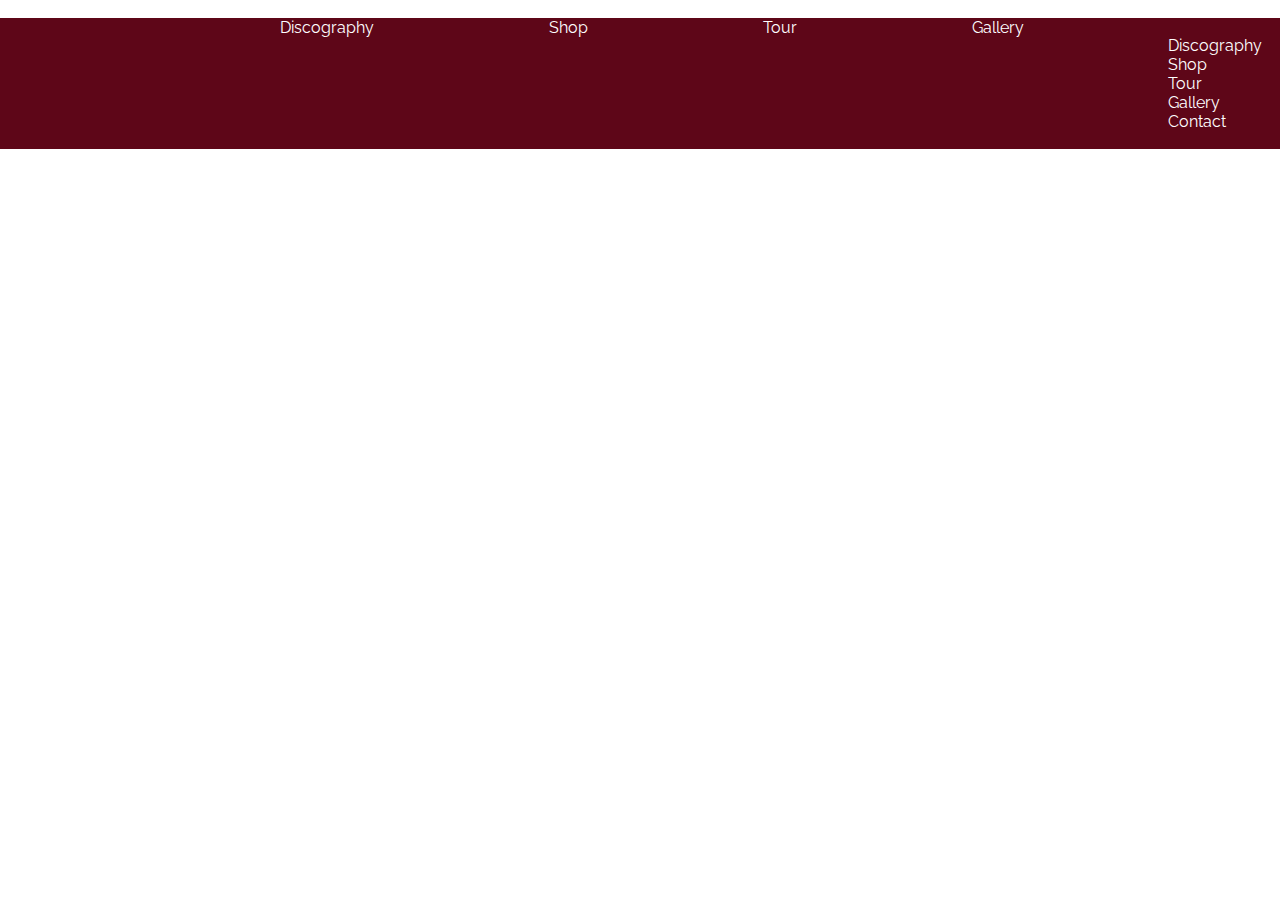
==== index.html @ 3ab18b6a "bannière + footer OK!" ====
<!DOCTYPE html>
<html lang="en">

<head>
    <meta charset="UTF-8">
    <meta http-equiv="X-UA-Compatible" content="IE=edge">
    <meta name="viewport" content="width=device-width, initial-scale=1.0">
    <link rel="stylesheet" href="fansite.css">
    <title>Fansite</title>
</head>

<body>
    <!-- Bannière photo + menu -->
    <header>
        <div class="header">
            <img src="/sofiane-pamart-header-concert-olympia-paris.webp" alt="">
            <div class="menu">
                <a href="index.html"><img class="logo" src="/Logo-Negatif.png" alt=""></a>
                <p>Discography</p>
                <p>Shop</p>
                <p>Tour</p>
                <p>Gallery</p>
                <div class="rsheader">
                    <img class="logo-rs" src="/logo-insta.png" alt="">
                    <img class="logo-rs" src="/logo-tweeter.png" alt="">
                    <img class="logo-rs" src="/logo-spotify.png" alt="">
                    <img class="logo-rs" src="/logo-YT.png" alt="">
                </div>

            </div>
        </div>
    </header>
    <nav></nav>
    <footer>

        <div class="footer">
            <div class="rs">
                <img class="logo-rs" src="/logo-insta.png" alt="">
                <img class="logo-rs" src="/logo-tweeter.png" alt="">
                <img class="logo-rs" src="/logo-spotify.png" alt="">
                <img class="logo-rs" src="/logo-YT.png" alt="">
            </div>
            <a href=""><img class="logofooter" src="/Logo-Negatif.png" alt=""></a>
            <div class="infosfooter">
                <p>Discography</p>
                <p>Shop</p>
                <p>Tour</p>
                <p>Gallery</p>
                <p>Contact</p>
            </div>
        </div>
    </footer>
</body>

</html>
---- fansite.css ----
@import url('https://fonts.googleapis.com/css2?family=Raleway:wght@300&display=swap');
:root{
    --raleway:"Raleway";
}

*,::before,::after{
    box-sizing: border-box;
    margin: 0;
    padding: 0;


/* header */

}
.header>img{
    width: 100%;
}
.header{
    position: relative;

}
.menu{
    margin: 2vh;
    display: flex;
    justify-content: space-around;
    position: absolute;
    top: 0px;
    color:white;
    width: 100vw;
    font-family: var(--raleway);
}
.logo{
    width: 100px;
}

/* Footer */
.footer{
    display: flex;
    padding: 2vh;
    justify-content: space-between;
    background-color: #5e0618;
    color: white;
    font-family: var(--raleway);
    
}
.logo-rs{
    filter: invert(100%);
    height: 3vh;

   
}
.rs{
    display: flex;
    justify-content: space-around; 
    width: 25vw;
}
.infosfooter{
    display: flex;
    flex-direction: column;
    margin-left: 25vh;
}
.logofooter{
   height:15vh;
}
.footer>.rs{
    display: flex;
    align-items: center;
}
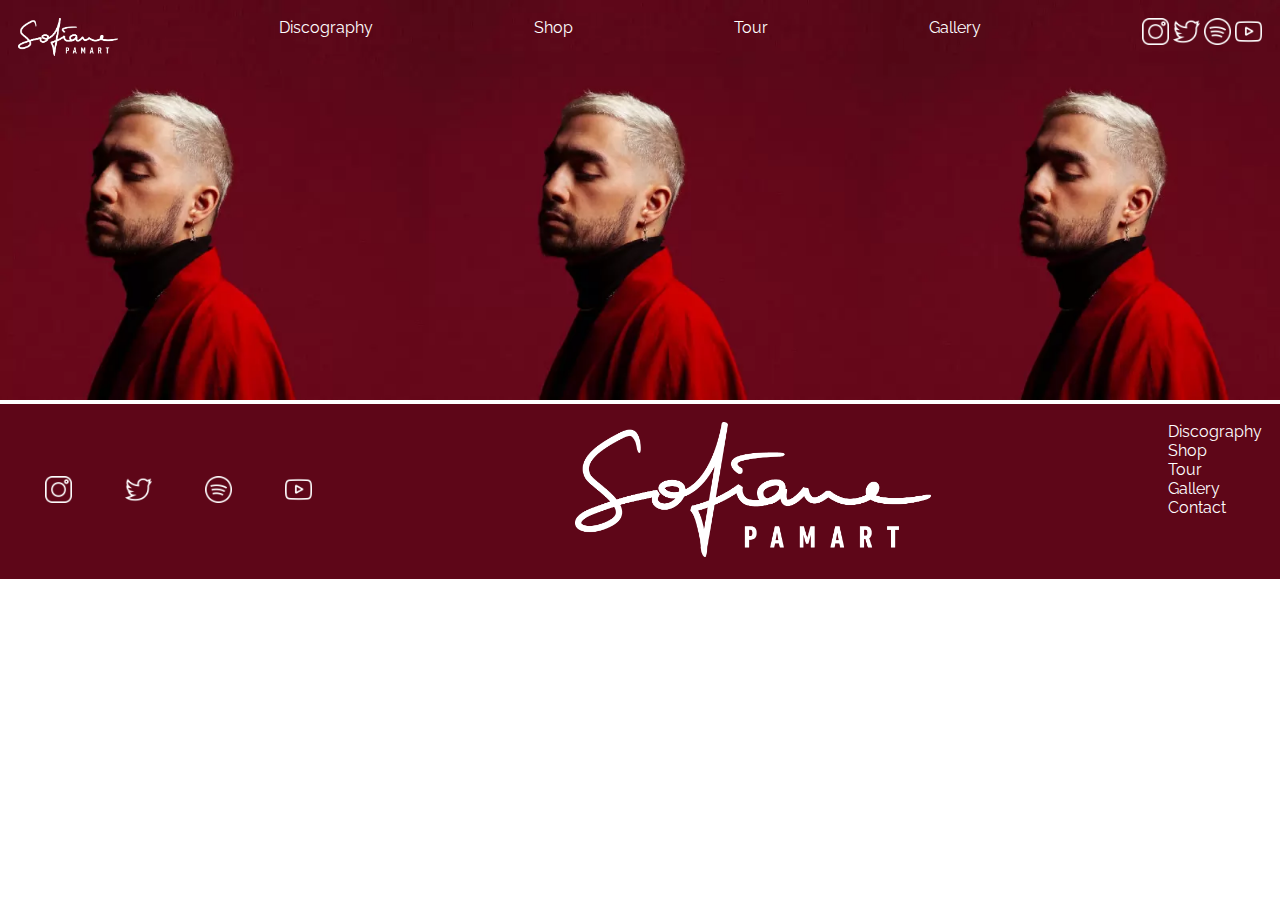
==== commit df11f6c6: "Bannière + footer MAJ avec liens actifs" ====
--- a/index.html
+++ b/index.html
@@ -16,15 +16,25 @@
             <img src="/sofiane-pamart-header-concert-olympia-paris.webp" alt="">
             <div class="menu">
                 <a href="index.html"><img class="logo" src="/Logo-Negatif.png" alt=""></a>
-                <p>Discography</p>
-                <p>Shop</p>
-                <p>Tour</p>
-                <p>Gallery</p>
+                <a href="discography.html">
+                    <p>Discography</p>
+                </a>
+                <a href="shop.html">
+                    <p>Shop</p>
+                </a>
+                <a href="tour.html">
+                    <p>Tour</p>
+                </a>
+                <a href="gallery.html">
+                    <p>Gallery</p>
+                </a>
                 <div class="rsheader">
-                    <img class="logo-rs" src="/logo-insta.png" alt="">
-                    <img class="logo-rs" src="/logo-tweeter.png" alt="">
-                    <img class="logo-rs" src="/logo-spotify.png" alt="">
-                    <img class="logo-rs" src="/logo-YT.png" alt="">
+                    <a href="https://www.instagram.com/sofianepamart/"><img class="logo-rs" src="/logo-insta.png"
+                            alt=""></a>
+                    <a href="https://twitter.com/sofianepamart"><img class="logo-rs" src="/logo-twiter.png" alt=""></a>
+                    <a href="https://open.spotify.com/artist/4RB2EEsmLhQTOSVQQpDzNg"><img class="logo-rs"
+                            src="/logo-spotify.png" alt=""></a>
+                    <a href="https://www.youtube.com/sofianepamart"><img class="logo-rs" src="/logo-YT.png" alt=""></a>
                 </div>
 
             </div>
@@ -35,18 +45,30 @@
 
         <div class="footer">
             <div class="rs">
-                <img class="logo-rs" src="/logo-insta.png" alt="">
-                <img class="logo-rs" src="/logo-tweeter.png" alt="">
-                <img class="logo-rs" src="/logo-spotify.png" alt="">
-                <img class="logo-rs" src="/logo-YT.png" alt="">
+                <a href="https://www.instagram.com/sofianepamart/"><img class="logo-rs" src="/logo-insta.png"
+                        alt=""></a>
+                <a href="https://twitter.com/sofianepamart"><img class="logo-rs" src="/logo-twiter.png" alt=""></a>
+                <a href="https://open.spotify.com/artist/4RB2EEsmLhQTOSVQQpDzNg"><img class="logo-rs"
+                        src="/logo-spotify.png" alt=""></a>
+                <a href="https://www.youtube.com/sofianepamart"><img class="logo-rs" src="/logo-YT.png" alt=""></a>
             </div>
             <a href=""><img class="logofooter" src="/Logo-Negatif.png" alt=""></a>
             <div class="infosfooter">
-                <p>Discography</p>
-                <p>Shop</p>
-                <p>Tour</p>
-                <p>Gallery</p>
-                <p>Contact</p>
+                <a href="discography.html">
+                    <p>Discography</p>
+                </a>
+                <a href="shop.html">
+                    <p>Shop</p>
+                </a>
+                <a href="tour.html">
+                    <p>Tour</p>
+                </a>
+                <a href="gallery.html">
+                    <p>Gallery</p>
+                </a>
+                <a href="contact.html">
+                    <p>Contact</p>
+                </a>
             </div>
         </div>
     </footer>
--- a/fansite.css
+++ b/fansite.css
@@ -20,17 +20,20 @@
 
 }
 .menu{
-    margin: 2vh;
+    padding: 2vh;
     display: flex;
-    justify-content: space-around;
+    justify-content: space-between;
     position: absolute;
     top: 0px;
-    color:white;
     width: 100vw;
     font-family: var(--raleway);
 }
 .logo{
     width: 100px;
+}
+a{
+    text-decoration: none;
+    color: white;
 }
 
 /* Footer */
@@ -41,28 +44,24 @@
     background-color: #5e0618;
     color: white;
     font-family: var(--raleway);
-    
-}
-.logo-rs{
-    filter: invert(100%);
-    height: 3vh;
-
-   
 }
 .rs{
     display: flex;
     justify-content: space-around; 
     width: 25vw;
 }
-.infosfooter{
-    display: flex;
-    flex-direction: column;
-    margin-left: 25vh;
-}
-.logofooter{
-   height:15vh;
+.logo-rs{
+    filter: invert(100%);
+    height: 3vh;
 }
 .footer>.rs{
     display: flex;
     align-items: center;
+}
+.logofooter{
+    height:15vh;
+ }
+.infosfooter{
+    display: flex;
+    flex-direction: column;
 }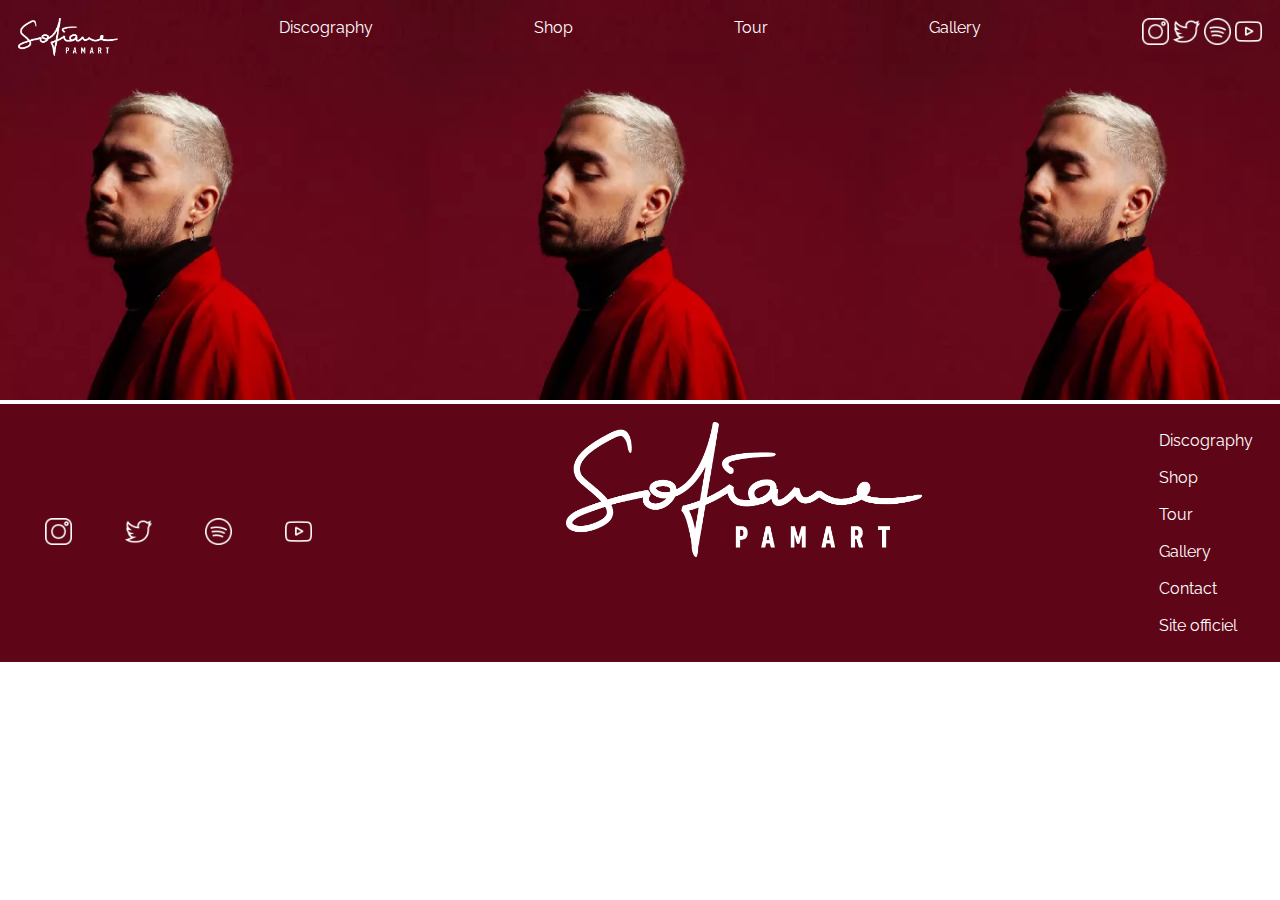
==== commit dd1e9dd2: "header + footer tout OK et sur toutes les pages" ====
--- a/index.html
+++ b/index.html
@@ -36,13 +36,11 @@
                             src="/logo-spotify.png" alt=""></a>
                     <a href="https://www.youtube.com/sofianepamart"><img class="logo-rs" src="/logo-YT.png" alt=""></a>
                 </div>
-
             </div>
         </div>
     </header>
     <nav></nav>
     <footer>
-
         <div class="footer">
             <div class="rs">
                 <a href="https://www.instagram.com/sofianepamart/"><img class="logo-rs" src="/logo-insta.png"
@@ -69,6 +67,7 @@
                 <a href="contact.html">
                     <p>Contact</p>
                 </a>
+                <a href="https://www.sofianepamart.com/">Site officiel</a>
             </div>
         </div>
     </footer>
--- a/fansite.css
+++ b/fansite.css
@@ -64,4 +64,8 @@
 .infosfooter{
     display: flex;
     flex-direction: column;
+    justify-content: center;
+}
+.infosfooter>a{
+    margin:1vh;
 }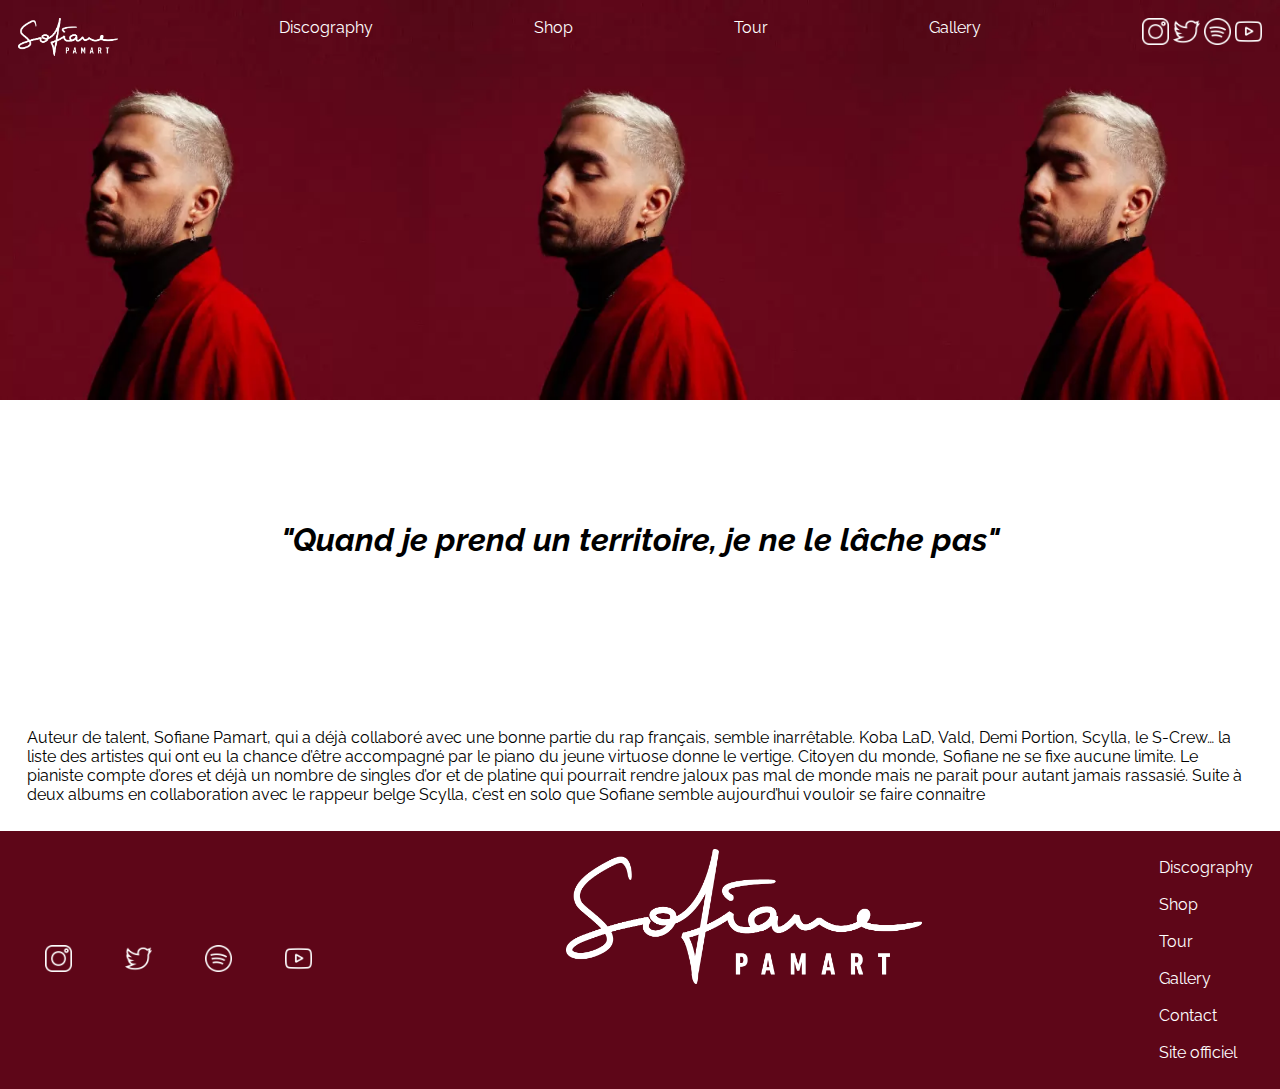
==== commit ce03b021: "tour page" ====
--- a/index.html
+++ b/index.html
@@ -14,7 +14,7 @@
     <header>
         <div class="header">
             <img src="/sofiane-pamart-header-concert-olympia-paris.webp" alt="">
-            <div class="menu">
+            <nav class="menu">
                 <a href="index.html"><img class="logo" src="/Logo-Negatif.png" alt=""></a>
                 <a href="discography.html">
                     <p>Discography</p>
@@ -36,10 +36,24 @@
                             src="/logo-spotify.png" alt=""></a>
                     <a href="https://www.youtube.com/sofianepamart"><img class="logo-rs" src="/logo-YT.png" alt=""></a>
                 </div>
-            </div>
+            </nav>
         </div>
     </header>
-    <nav></nav>
+    <main>
+        <div class="citation">
+            <h1>"Quand je prend un territoire, je ne le lâche pas"</h1>
+        </div>
+        <div class="presentation">
+            <p>Auteur de talent, Sofiane Pamart, qui a déjà collaboré avec une bonne partie du rap français, semble
+                inarrêtable. Koba LaD, Vald, Demi Portion, Scylla, le S-Crew… la liste des artistes qui ont eu la chance
+                d’être accompagné par le piano du jeune virtuose donne le vertige. Citoyen du monde, Sofiane ne se fixe
+                aucune limite. Le pianiste compte d’ores et déjà un nombre de singles d’or et de platine qui pourrait
+                rendre jaloux pas mal de monde mais ne parait pour autant jamais rassasié.
+
+                Suite à deux albums en collaboration avec le rappeur belge Scylla, c’est en solo que Sofiane semble
+                aujourd’hui vouloir se faire connaitre</p>
+        </div>
+    </main>
     <footer>
         <div class="footer">
             <div class="rs">
--- a/fansite.css
+++ b/fansite.css
@@ -3,15 +3,21 @@
     --raleway:"Raleway";
 }
 
+
+
+
+
 *,::before,::after{
     box-sizing: border-box;
     margin: 0;
-    padding: 0;
+    /* padding: 0; */
+}
+a:hover{
+    color: gray;
+}
+/* header */
 
 
-/* header */
-
-}
 .header>img{
     width: 100%;
 }
@@ -68,4 +74,64 @@
 }
 .infosfooter>a{
     margin:1vh;
+}
+
+/* Homepage */
+.citation{
+    font-family: var(--raleway);
+    font-style: italic;
+    text-align: center;
+    width: 100vw;
+    height: 20vh;
+    margin-top: 13vh;
+}
+.presentation{
+    font-family: var(--raleway);
+    margin: 3vh;
+}
+/* Tour */
+.dates{
+    display: flex;
+    justify-content: space-evenly;
+    
+}
+
+.dates > h2{
+    text-align: center;
+
+    width: 10%;    
+}
+
+.dates >  button{
+    text-align: center;
+ width: 10%;    
+ padding: 20px;
+ margin: 20px;
+}
+
+.dates > h3{
+    text-align: center;
+ width: 10%;    
+}
+.lieu{
+    display: flex;
+    flex-direction: column;
+    width: 80%;
+    text-align: center;
+}
+span{
+    display: flex;
+    flex-direction: row;
+    border: solid 1px #5e0618;
+    width: 98%;
+    justify-content: center;
+}
+#spanDiv{
+    display: flex;
+    justify-content: center;
+}
+.dates > button{
+    background-color: white;
+    color: #5e0618;
+    
 }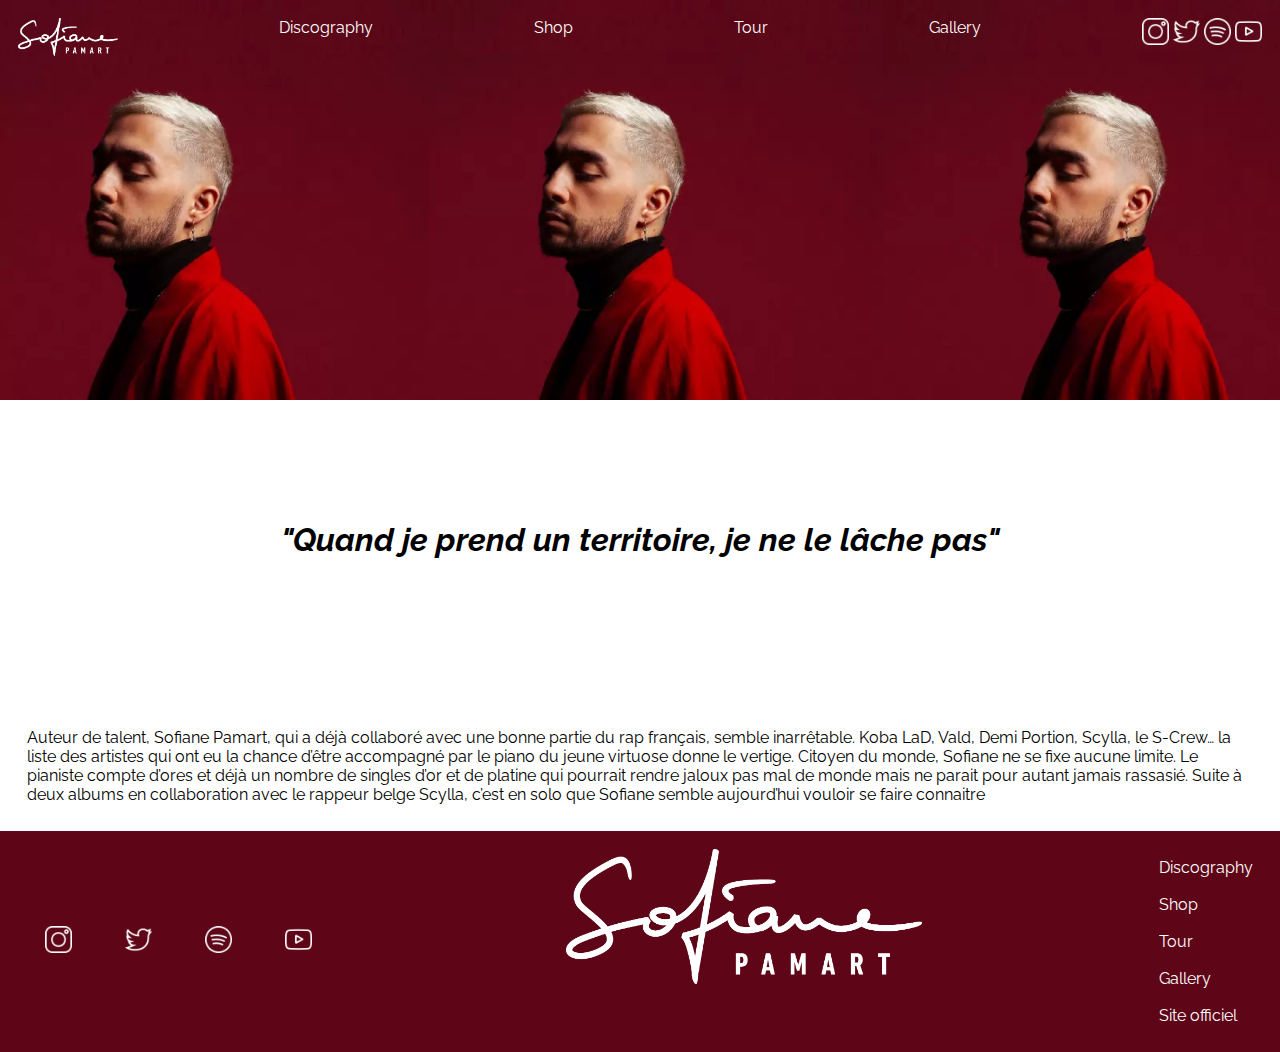
==== commit b8816500: "Suppression page contact.html" ====
--- a/index.html
+++ b/index.html
@@ -78,9 +78,7 @@
                 <a href="gallery.html">
                     <p>Gallery</p>
                 </a>
-                <a href="contact.html">
-                    <p>Contact</p>
-                </a>
+                
                 <a href="https://www.sofianepamart.com/">Site officiel</a>
             </div>
         </div>
--- a/fansite.css
+++ b/fansite.css
@@ -133,5 +133,4 @@
 .dates > button{
     background-color: white;
     color: #5e0618;
-    
 }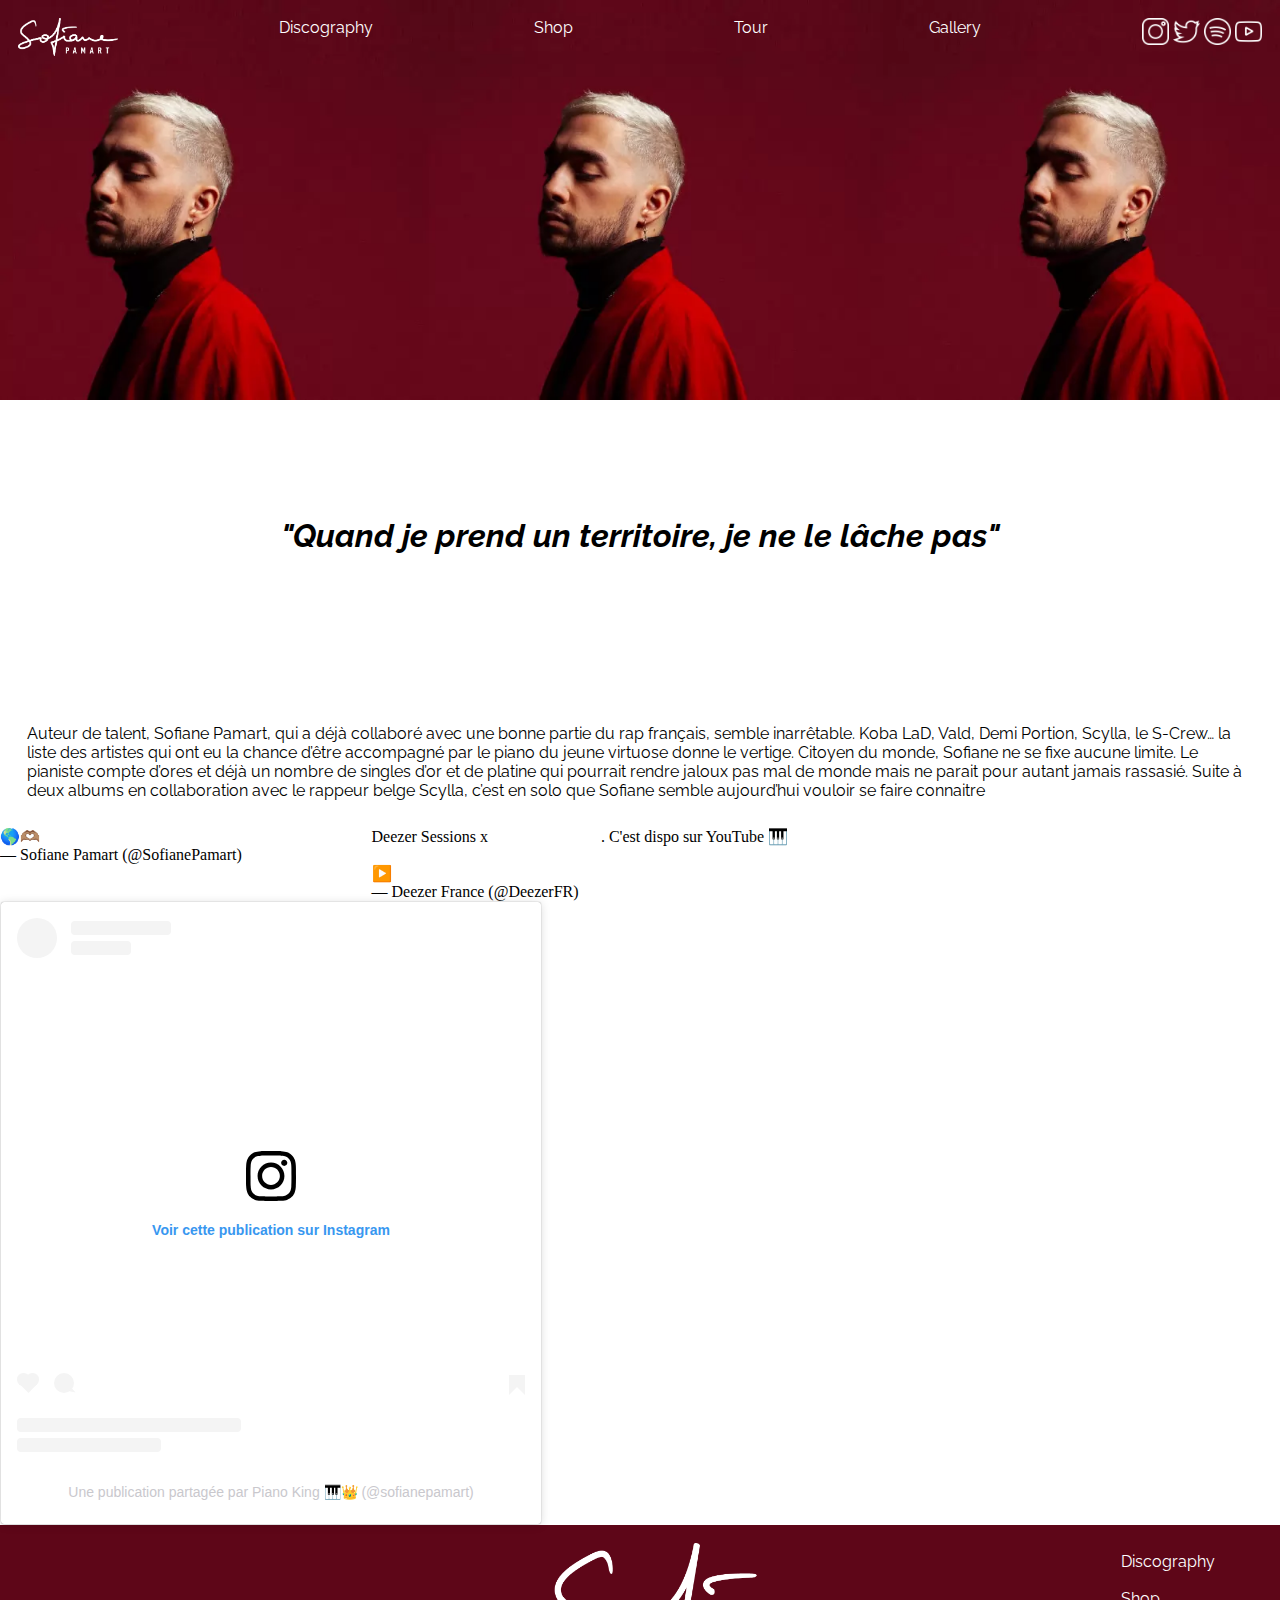
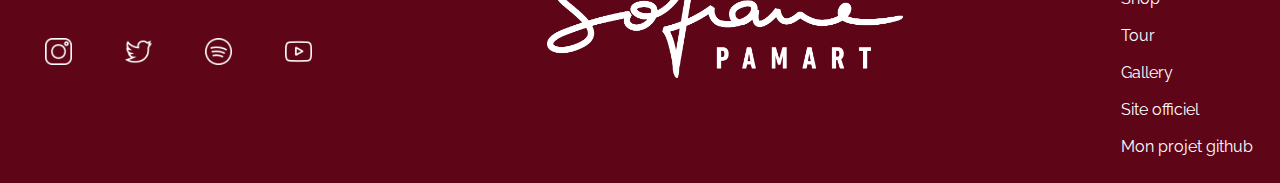
==== commit 32a07d83: "page gallery, page shop, page tour ok!" ====
--- a/index.html
+++ b/index.html
@@ -12,10 +12,10 @@
 <body>
     <!-- Bannière photo + menu -->
     <header>
-        <div class="header">
-            <img src="/sofiane-pamart-header-concert-olympia-paris.webp" alt="">
-            <nav class="menu">
-                <a href="index.html"><img class="logo" src="/Logo-Negatif.png" alt=""></a>
+        <nav class="header">
+            <img src="/sofiane-pamart-header-concert-olympia-paris.webp" alt="Sofiane bannière">
+            <div class="menu">
+                <a href="index.html"><img class="logo" src="/Logo-Negatif.png" alt="logo"></a>
                 <a href="discography.html">
                     <p>Discography</p>
                 </a>
@@ -36,23 +36,138 @@
                             src="/logo-spotify.png" alt=""></a>
                     <a href="https://www.youtube.com/sofianepamart"><img class="logo-rs" src="/logo-YT.png" alt=""></a>
                 </div>
-            </nav>
-        </div>
+            </div>
+        </nav>
     </header>
     <main>
-        <div class="citation">
-            <h1>"Quand je prend un territoire, je ne le lâche pas"</h1>
-        </div>
-        <div class="presentation">
-            <p>Auteur de talent, Sofiane Pamart, qui a déjà collaboré avec une bonne partie du rap français, semble
-                inarrêtable. Koba LaD, Vald, Demi Portion, Scylla, le S-Crew… la liste des artistes qui ont eu la chance
-                d’être accompagné par le piano du jeune virtuose donne le vertige. Citoyen du monde, Sofiane ne se fixe
-                aucune limite. Le pianiste compte d’ores et déjà un nombre de singles d’or et de platine qui pourrait
-                rendre jaloux pas mal de monde mais ne parait pour autant jamais rassasié.
-
-                Suite à deux albums en collaboration avec le rappeur belge Scylla, c’est en solo que Sofiane semble
-                aujourd’hui vouloir se faire connaitre</p>
-        </div>
+        <article>
+            <div class="citation">
+                <h1>"Quand je prend un territoire, je ne le lâche pas"</h1>
+            </div>
+            <div class="presentation">
+                <p>Auteur de talent, Sofiane Pamart, qui a déjà collaboré avec une bonne partie du rap français, semble
+                    inarrêtable. Koba LaD, Vald, Demi Portion, Scylla, le S-Crew… la liste des artistes qui ont eu la
+                    chance
+                    d’être accompagné par le piano du jeune virtuose donne le vertige. Citoyen du monde, Sofiane ne se
+                    fixe
+                    aucune limite. Le pianiste compte d’ores et déjà un nombre de singles d’or et de platine qui
+                    pourrait
+                    rendre jaloux pas mal de monde mais ne parait pour autant jamais rassasié.
+
+                    Suite à deux albums en collaboration avec le rappeur belge Scylla, c’est en solo que Sofiane semble
+                    aujourd’hui vouloir se faire connaitre</p>
+            </div>
+        </article>
+        <section class="news">
+            <blockquote class="twitter-tweet">
+                <p lang="und" dir="ltr">🌎🫶🏽 <a href="https://t.co/TPJXPBRdfO">pic.twitter.com/TPJXPBRdfO</a></p>
+                &mdash; Sofiane Pamart (@SofianePamart) <a
+                    href="https://twitter.com/SofianePamart/status/1605971816006029321?ref_src=twsrc%5Etfw">December 22,
+                    2022</a>
+            </blockquote>
+            <blockquote class="twitter-tweet">
+                <p lang="en" dir="ltr">Deezer Sessions x <a
+                        href="https://twitter.com/SofianePamart?ref_src=twsrc%5Etfw">@SofianePamart</a>. C&#39;est dispo
+                    sur YouTube 🎹<br><br>▶️ <a href="https://t.co/50dzPqQROK">https://t.co/50dzPqQROK</a> <a
+                        href="https://t.co/t2GQa5uyjP">pic.twitter.com/t2GQa5uyjP</a></p>&mdash; Deezer France
+                (@DeezerFR) <a
+                    href="https://twitter.com/DeezerFR/status/1603081111877214208?ref_src=twsrc%5Etfw">December 14,
+                    2022</a>
+            </blockquote>
+            <blockquote class="instagram-media" data-instgrm-captioned
+                data-instgrm-permalink="https://www.instagram.com/p/CZ1bhAJgSiG/?utm_source=ig_embed&amp;utm_campaign=loading"
+                data-instgrm-version="14"
+                style=" background:#FFF; border:0; border-radius:3px; box-shadow:0 0 1px 0 rgba(0,0,0,0.5),0 1px 10px 0 rgba(0,0,0,0.15); margin: 1px; max-width:540px; min-width:326px; padding:0; width:99.375%; width:-webkit-calc(100% - 2px); width:calc(100% - 2px);">
+                <div style="padding:16px;"> <a
+                        href="https://www.instagram.com/p/CZ1bhAJgSiG/?utm_source=ig_embed&amp;utm_campaign=loading"
+                        style=" background:#FFFFFF; line-height:0; padding:0 0; text-align:center; text-decoration:none; width:100%;"
+                        target="_blank">
+                        <div style=" display: flex; flex-direction: row; align-items: center;">
+                            <div
+                                style="background-color: #F4F4F4; border-radius: 50%; flex-grow: 0; height: 40px; margin-right: 14px; width: 40px;">
+                            </div>
+                            <div style="display: flex; flex-direction: column; flex-grow: 1; justify-content: center;">
+                                <div
+                                    style=" background-color: #F4F4F4; border-radius: 4px; flex-grow: 0; height: 14px; margin-bottom: 6px; width: 100px;">
+                                </div>
+                                <div
+                                    style=" background-color: #F4F4F4; border-radius: 4px; flex-grow: 0; height: 14px; width: 60px;">
+                                </div>
+                            </div>
+                        </div>
+                        <div style="padding: 19% 0;"></div>
+                        <div style="display:block; height:50px; margin:0 auto 12px; width:50px;"><svg width="50px"
+                                height="50px" viewBox="0 0 60 60" version="1.1" xmlns="https://www.w3.org/2000/svg"
+                                xmlns:xlink="https://www.w3.org/1999/xlink">
+                                <g stroke="none" stroke-width="1" fill="none" fill-rule="evenodd">
+                                    <g transform="translate(-511.000000, -20.000000)" fill="#000000">
+                                        <g>
+                                            <path
+                                                d="M556.869,30.41 C554.814,30.41 553.148,32.076 553.148,34.131 C553.148,36.186 554.814,37.852 556.869,37.852 C558.924,37.852 560.59,36.186 560.59,34.131 C560.59,32.076 558.924,30.41 556.869,30.41 M541,60.657 C535.114,60.657 530.342,55.887 530.342,50 C530.342,44.114 535.114,39.342 541,39.342 C546.887,39.342 551.658,44.114 551.658,50 C551.658,55.887 546.887,60.657 541,60.657 M541,33.886 C532.1,33.886 524.886,41.1 524.886,50 C524.886,58.899 532.1,66.113 541,66.113 C549.9,66.113 557.115,58.899 557.115,50 C557.115,41.1 549.9,33.886 541,33.886 M565.378,62.101 C565.244,65.022 564.756,66.606 564.346,67.663 C563.803,69.06 563.154,70.057 562.106,71.106 C561.058,72.155 560.06,72.803 558.662,73.347 C557.607,73.757 556.021,74.244 553.102,74.378 C549.944,74.521 548.997,74.552 541,74.552 C533.003,74.552 532.056,74.521 528.898,74.378 C525.979,74.244 524.393,73.757 523.338,73.347 C521.94,72.803 520.942,72.155 519.894,71.106 C518.846,70.057 518.197,69.06 517.654,67.663 C517.244,66.606 516.755,65.022 516.623,62.101 C516.479,58.943 516.448,57.996 516.448,50 C516.448,42.003 516.479,41.056 516.623,37.899 C516.755,34.978 517.244,33.391 517.654,32.338 C518.197,30.938 518.846,29.942 519.894,28.894 C520.942,27.846 521.94,27.196 523.338,26.654 C524.393,26.244 525.979,25.756 528.898,25.623 C532.057,25.479 533.004,25.448 541,25.448 C548.997,25.448 549.943,25.479 553.102,25.623 C556.021,25.756 557.607,26.244 558.662,26.654 C560.06,27.196 561.058,27.846 562.106,28.894 C563.154,29.942 563.803,30.938 564.346,32.338 C564.756,33.391 565.244,34.978 565.378,37.899 C565.522,41.056 565.552,42.003 565.552,50 C565.552,57.996 565.522,58.943 565.378,62.101 M570.82,37.631 C570.674,34.438 570.167,32.258 569.425,30.349 C568.659,28.377 567.633,26.702 565.965,25.035 C564.297,23.368 562.623,22.342 560.652,21.575 C558.743,20.834 556.562,20.326 553.369,20.18 C550.169,20.033 549.148,20 541,20 C532.853,20 531.831,20.033 528.631,20.18 C525.438,20.326 523.257,20.834 521.349,21.575 C519.376,22.342 517.703,23.368 516.035,25.035 C514.368,26.702 513.342,28.377 512.574,30.349 C511.834,32.258 511.326,34.438 511.181,37.631 C511.035,40.831 511,41.851 511,50 C511,58.147 511.035,59.17 511.181,62.369 C511.326,65.562 511.834,67.743 512.574,69.651 C513.342,71.625 514.368,73.296 516.035,74.965 C517.703,76.634 519.376,77.658 521.349,78.425 C523.257,79.167 525.438,79.673 528.631,79.82 C531.831,79.965 532.853,80.001 541,80.001 C549.148,80.001 550.169,79.965 553.369,79.82 C556.562,79.673 558.743,79.167 560.652,78.425 C562.623,77.658 564.297,76.634 565.965,74.965 C567.633,73.296 568.659,71.625 569.425,69.651 C570.167,67.743 570.674,65.562 570.82,62.369 C570.966,59.17 571,58.147 571,50 C571,41.851 570.966,40.831 570.82,37.631">
+                                            </path>
+                                        </g>
+                                    </g>
+                                </g>
+                            </svg></div>
+                        <div style="padding-top: 8px;">
+                            <div
+                                style=" color:#3897f0; font-family:Arial,sans-serif; font-size:14px; font-style:normal; font-weight:550; line-height:18px;">
+                                Voir cette publication sur Instagram</div>
+                        </div>
+                        <div style="padding: 12.5% 0;"></div>
+                        <div style="display: flex; flex-direction: row; margin-bottom: 14px; align-items: center;">
+                            <div>
+                                <div
+                                    style="background-color: #F4F4F4; border-radius: 50%; height: 12.5px; width: 12.5px; transform: translateX(0px) translateY(7px);">
+                                </div>
+                                <div
+                                    style="background-color: #F4F4F4; height: 12.5px; transform: rotate(-45deg) translateX(3px) translateY(1px); width: 12.5px; flex-grow: 0; margin-right: 14px; margin-left: 2px;">
+                                </div>
+                                <div
+                                    style="background-color: #F4F4F4; border-radius: 50%; height: 12.5px; width: 12.5px; transform: translateX(9px) translateY(-18px);">
+                                </div>
+                            </div>
+                            <div style="margin-left: 8px;">
+                                <div
+                                    style=" background-color: #F4F4F4; border-radius: 50%; flex-grow: 0; height: 20px; width: 20px;">
+                                </div>
+                                <div
+                                    style=" width: 0; height: 0; border-top: 2px solid transparent; border-left: 6px solid #f4f4f4; border-bottom: 2px solid transparent; transform: translateX(16px) translateY(-4px) rotate(30deg)">
+                                </div>
+                            </div>
+                            <div style="margin-left: auto;">
+                                <div
+                                    style=" width: 0px; border-top: 8px solid #F4F4F4; border-right: 8px solid transparent; transform: translateY(16px);">
+                                </div>
+                                <div
+                                    style=" background-color: #F4F4F4; flex-grow: 0; height: 12px; width: 16px; transform: translateY(-4px);">
+                                </div>
+                                <div
+                                    style=" width: 0; height: 0; border-top: 8px solid #F4F4F4; border-left: 8px solid transparent; transform: translateY(-4px) translateX(8px);">
+                                </div>
+                            </div>
+                        </div>
+                        <div
+                            style="display: flex; flex-direction: column; flex-grow: 1; justify-content: center; margin-bottom: 24px;">
+                            <div
+                                style=" background-color: #F4F4F4; border-radius: 4px; flex-grow: 0; height: 14px; margin-bottom: 6px; width: 224px;">
+                            </div>
+                            <div
+                                style=" background-color: #F4F4F4; border-radius: 4px; flex-grow: 0; height: 14px; width: 144px;">
+                            </div>
+                        </div>
+                    </a>
+                    <p
+                        style=" color:#c9c8cd; font-family:Arial,sans-serif; font-size:14px; line-height:17px; margin-bottom:0; margin-top:8px; overflow:hidden; padding:8px 0 7px; text-align:center; text-overflow:ellipsis; white-space:nowrap;">
+                        <a href="https://www.instagram.com/p/CZ1bhAJgSiG/?utm_source=ig_embed&amp;utm_campaign=loading"
+                            style=" color:#c9c8cd; font-family:Arial,sans-serif; font-size:14px; font-style:normal; font-weight:normal; line-height:17px; text-decoration:none;"
+                            target="_blank">Une publication partagée par Piano King 🎹👑 (@sofianepamart)</a></p>
+                </div>
+            </blockquote>
+            <script async src="//www.instagram.com/embed.js"></script>
+            <script async src="https://platform.twitter.com/widgets.js" charset="utf-8"></script>
+            <script async src="https://platform.twitter.com/widgets.js" charset="utf-8"></script>
+        </section>
     </main>
     <footer>
         <div class="footer">
@@ -78,8 +193,8 @@
                 <a href="gallery.html">
                     <p>Gallery</p>
                 </a>
-                
                 <a href="https://www.sofianepamart.com/">Site officiel</a>
+                <a href="https://github.com/camille-clappaz/fansite">Mon projet github</a>
             </div>
         </div>
     </footer>
--- a/fansite.css
+++ b/fansite.css
@@ -16,7 +16,10 @@
     color: gray;
 }
 /* header */
-
+.header{
+    display: flex;
+    flex-direction: column;
+}
 
 .header>img{
     width: 100%;
@@ -89,6 +92,11 @@
     font-family: var(--raleway);
     margin: 3vh;
 }
+.news{
+    display: flex;
+    flex-wrap: wrap;
+}
+
 /* Tour */
 .dates{
     display: flex;
@@ -98,8 +106,7 @@
 
 .dates > h2{
     text-align: center;
-
-    width: 10%;    
+ width: 10%;    
 }
 
 .dates >  button{
@@ -111,7 +118,7 @@
 
 .dates > h3{
     text-align: center;
- width: 10%;    
+ width: 15%;    
 }
 .lieu{
     display: flex;
@@ -133,4 +140,180 @@
 .dates > button{
     background-color: white;
     color: #5e0618;
-}+}
+/* shop */
+  .card {
+    box-shadow: 0 4px 8px 0 rgba(0, 0, 0, 0.2);
+    width: 300px;
+    margin: 4px;
+    text-align: center;
+    font-family: arial;
+    position: relative;
+  }
+  .price {
+    color: #5e0618;
+    font-size: 22px;
+  }
+  .card button {
+    border: solid ;
+    outline: 0;
+    padding: 12px;
+ color: #5e0618;
+    background-color: white;
+    text-align: center;
+    cursor: pointer;
+    width: 100%;
+    font-size: 18px;
+  }
+  
+  .card button:hover {
+    opacity: 0.7;
+  }
+  .shop{
+    display: flex;
+    flex-wrap: wrap;
+    justify-content: space-around;
+  }
+  .card > img{
+    width:100%;
+  }
+  .soldout{
+    position: absolute;
+    top: 20vh;
+    left: 5vw;
+    color:red;
+    transform: rotate(-45deg);
+    font-size: 40px;
+  }
+  /* gallery page */
+   .gallery{
+    height: 600px;
+   border: 2px solid white;
+    display: grid;
+    grid-template-rows: 500px 100px;
+    grid-template-columns: 1fr 30px 30px 30px 30px 30px 30px 30px 30px 1fr;
+    align-items: center;
+    justify-items: center;
+    background-color: #5e0618;
+  }
+  
+  #carousel {
+    grid-row: 1 / 2;
+    grid-column: 1 / 11;
+    width: 100vw;
+    height: 500px;
+    display: flex;
+    align-items: center;
+    justify-content: center;
+    overflow: hidden;
+    transform-style: preserve-3d;
+    perspective: 600px;
+    --items: 8;
+    --middle: 4;
+    --position: 1;
+    pointer-events: none;
+  }
+  
+  div.item {
+    position: absolute;
+    width: auto;
+    height: 300px;
+    --r: calc(var(--position) - var(--offset));
+    --abs: max(calc(var(--r) * -1), var(--r));
+    transition: all 0.25s linear;
+    transform: rotateY(calc(-10deg * var(--r)))
+      translateX(calc(-300px * var(--r)));
+    z-index: calc((var(--position) - var(--abs)));
+  }
+  
+  div.item:nth-of-type(1) {
+    --offset: 1;
+  }
+  div.item:nth-of-type(2) {
+    --offset: 2;
+  }
+  div.item:nth-of-type(3) {
+    --offset: 3;
+  }
+  div.item:nth-of-type(4) {
+    --offset: 4;
+  }
+  div.item:nth-of-type(5) {
+    --offset: 5;
+  }
+  div.item:nth-of-type(6) {
+    --offset: 6;
+  }
+  div.item:nth-of-type(7) {
+    --offset: 7;
+  }
+  div.item:nth-of-type(8) {
+    --offset: 8;
+  }
+  
+  input:nth-of-type(1) {
+    grid-column: 2 / 3;
+    grid-row: 2 / 3;
+  }
+  input:nth-of-type(1):checked ~ div#carousel {
+    --position: 1;
+  }
+  
+  input:nth-of-type(2) {
+    grid-column: 3 / 4;
+    grid-row: 2 / 3;
+  }
+  input:nth-of-type(2):checked ~ div#carousel {
+    --position: 2;
+  }
+  
+  input:nth-of-type(3) {
+    grid-column: 4 /5;
+    grid-row: 2 / 3;
+  }
+  input:nth-of-type(3):checked ~ div#carousel {
+    --position: 3;
+  }
+  
+  input:nth-of-type(4) {
+    grid-column: 5 / 6;
+    grid-row: 2 / 3;
+  }
+  input:nth-of-type(4):checked ~ div#carousel {
+    --position: 4;
+  }
+  
+  input:nth-of-type(5) {
+    grid-column: 6 / 7;
+    grid-row: 2 / 3;
+  }
+  input:nth-of-type(5):checked ~ div#carousel {
+    --position: 5;
+  }
+  input:nth-of-type(6) {
+    grid-column: 7 /8;
+    grid-row: 2 / 3;
+  }
+  input:nth-of-type(6):checked ~ div#carousel {
+    --position: 6;
+  }
+  
+  input:nth-of-type(7) {
+    grid-column: 8 / 9;
+    grid-row: 2 / 3;
+  }
+  input:nth-of-type(7):checked ~ div#carousel {
+    --position: 7;
+  }
+  
+  input:nth-of-type(8) {
+    grid-column: 9 / 10;
+    grid-row: 2 / 3;
+  }
+  input:nth-of-type(8):checked ~ div#carousel {
+    --position: 8;
+  }
+  .item img{
+    width: auto;
+    height: 300px;
+  }
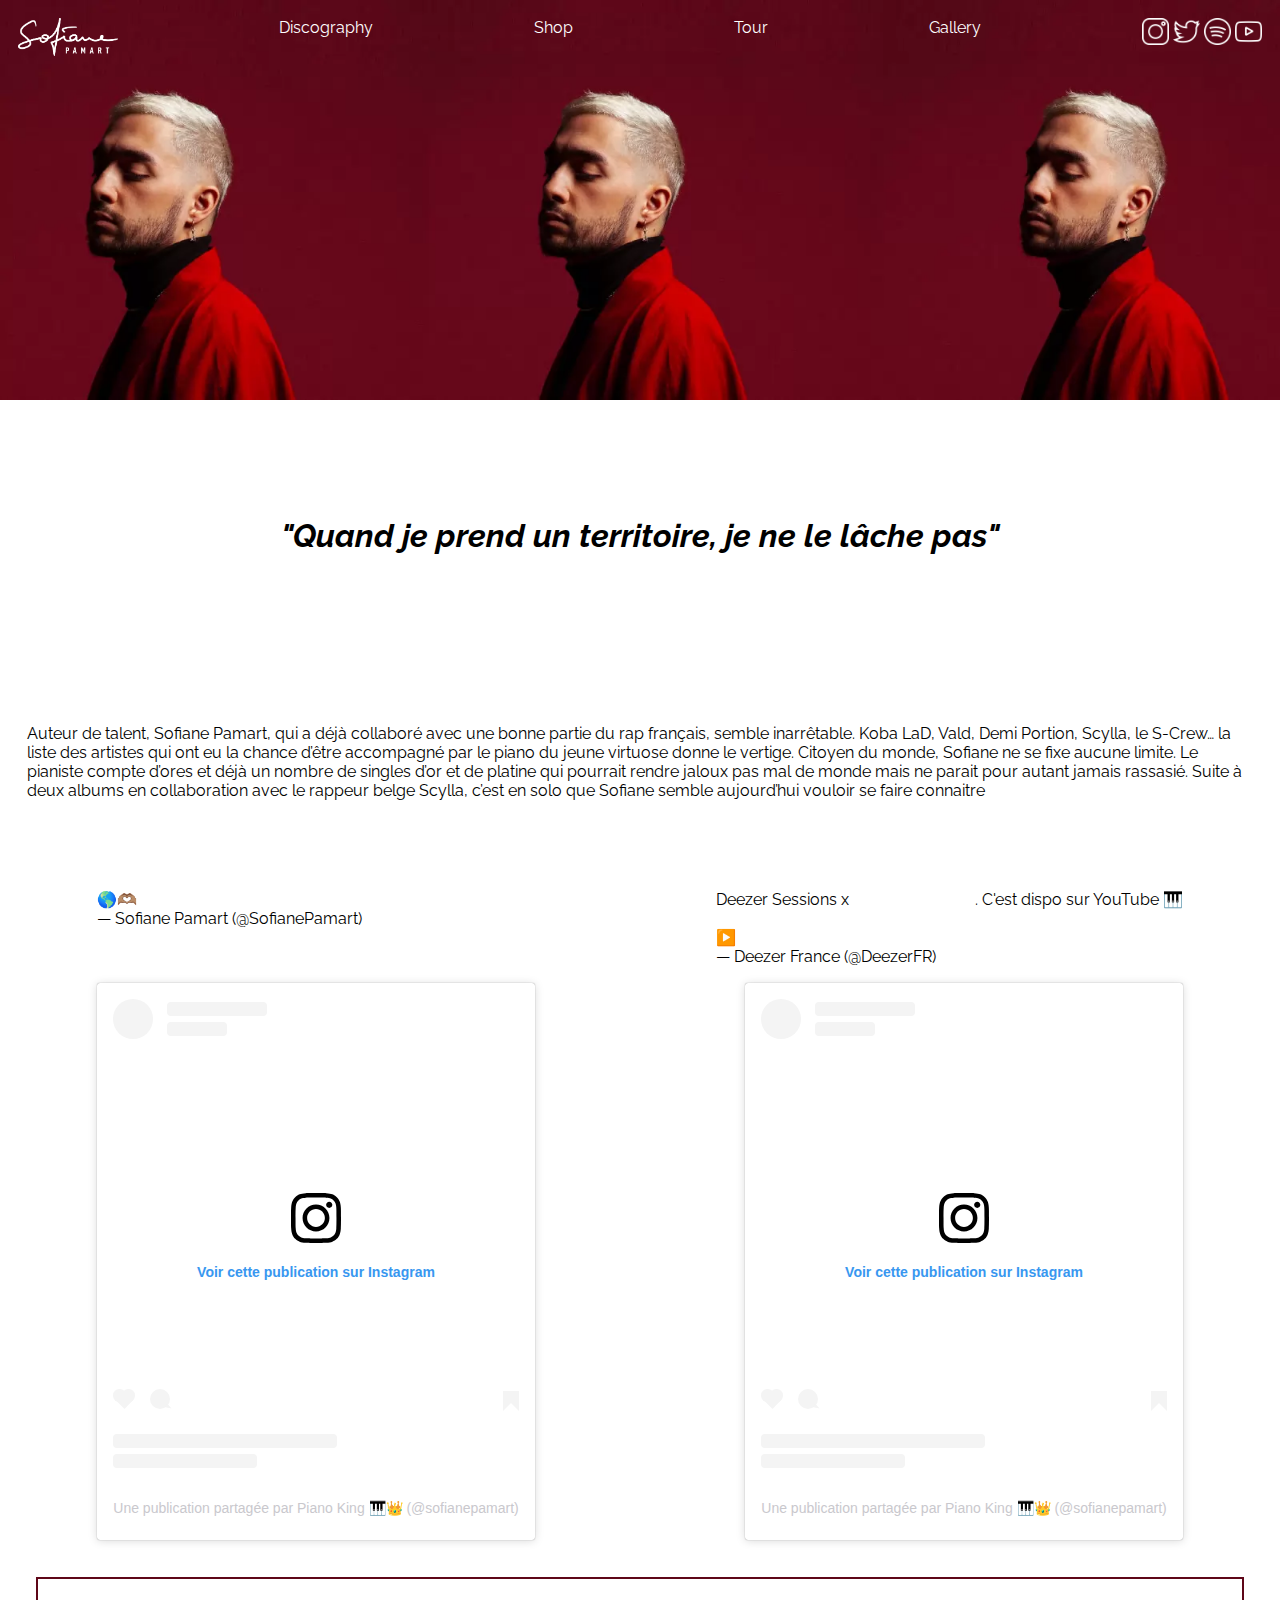
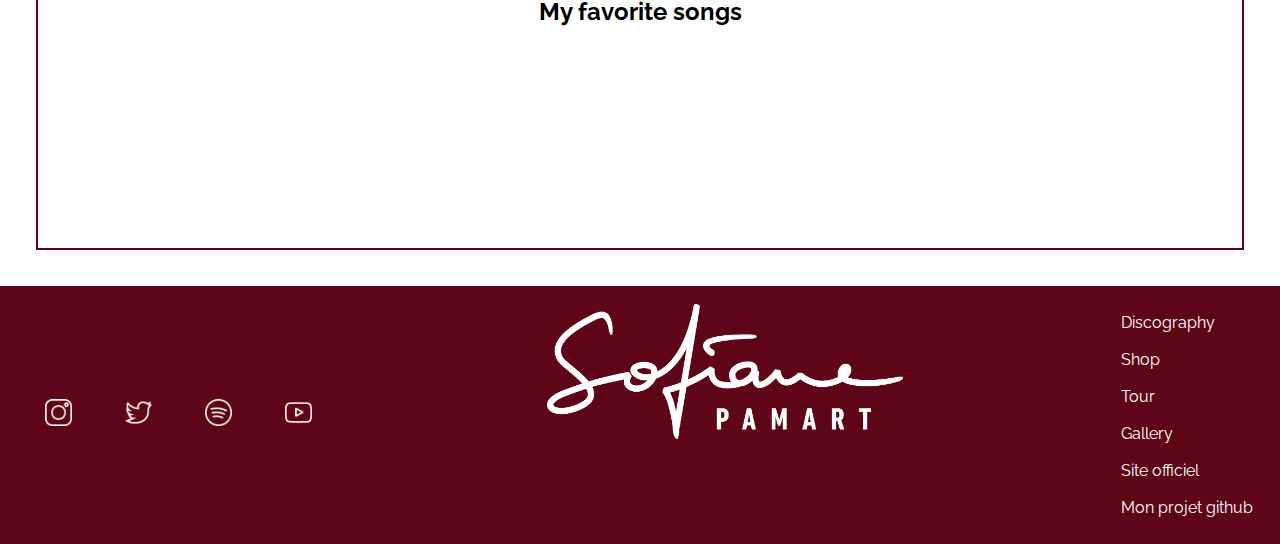
==== commit 217908d3: "home page OK!" ====
--- a/index.html
+++ b/index.html
@@ -59,114 +59,232 @@
             </div>
         </article>
         <section class="news">
-            <blockquote class="twitter-tweet">
-                <p lang="und" dir="ltr">🌎🫶🏽 <a href="https://t.co/TPJXPBRdfO">pic.twitter.com/TPJXPBRdfO</a></p>
-                &mdash; Sofiane Pamart (@SofianePamart) <a
-                    href="https://twitter.com/SofianePamart/status/1605971816006029321?ref_src=twsrc%5Etfw">December 22,
-                    2022</a>
-            </blockquote>
-            <blockquote class="twitter-tweet">
-                <p lang="en" dir="ltr">Deezer Sessions x <a
-                        href="https://twitter.com/SofianePamart?ref_src=twsrc%5Etfw">@SofianePamart</a>. C&#39;est dispo
-                    sur YouTube 🎹<br><br>▶️ <a href="https://t.co/50dzPqQROK">https://t.co/50dzPqQROK</a> <a
-                        href="https://t.co/t2GQa5uyjP">pic.twitter.com/t2GQa5uyjP</a></p>&mdash; Deezer France
-                (@DeezerFR) <a
-                    href="https://twitter.com/DeezerFR/status/1603081111877214208?ref_src=twsrc%5Etfw">December 14,
-                    2022</a>
-            </blockquote>
-            <blockquote class="instagram-media" data-instgrm-captioned
-                data-instgrm-permalink="https://www.instagram.com/p/CZ1bhAJgSiG/?utm_source=ig_embed&amp;utm_campaign=loading"
-                data-instgrm-version="14"
-                style=" background:#FFF; border:0; border-radius:3px; box-shadow:0 0 1px 0 rgba(0,0,0,0.5),0 1px 10px 0 rgba(0,0,0,0.15); margin: 1px; max-width:540px; min-width:326px; padding:0; width:99.375%; width:-webkit-calc(100% - 2px); width:calc(100% - 2px);">
-                <div style="padding:16px;"> <a
-                        href="https://www.instagram.com/p/CZ1bhAJgSiG/?utm_source=ig_embed&amp;utm_campaign=loading"
-                        style=" background:#FFFFFF; line-height:0; padding:0 0; text-align:center; text-decoration:none; width:100%;"
-                        target="_blank">
-                        <div style=" display: flex; flex-direction: row; align-items: center;">
-                            <div
-                                style="background-color: #F4F4F4; border-radius: 50%; flex-grow: 0; height: 40px; margin-right: 14px; width: 40px;">
-                            </div>
-                            <div style="display: flex; flex-direction: column; flex-grow: 1; justify-content: center;">
-                                <div
-                                    style=" background-color: #F4F4F4; border-radius: 4px; flex-grow: 0; height: 14px; margin-bottom: 6px; width: 100px;">
-                                </div>
-                                <div
-                                    style=" background-color: #F4F4F4; border-radius: 4px; flex-grow: 0; height: 14px; width: 60px;">
-                                </div>
-                            </div>
-                        </div>
-                        <div style="padding: 19% 0;"></div>
-                        <div style="display:block; height:50px; margin:0 auto 12px; width:50px;"><svg width="50px"
-                                height="50px" viewBox="0 0 60 60" version="1.1" xmlns="https://www.w3.org/2000/svg"
-                                xmlns:xlink="https://www.w3.org/1999/xlink">
-                                <g stroke="none" stroke-width="1" fill="none" fill-rule="evenodd">
-                                    <g transform="translate(-511.000000, -20.000000)" fill="#000000">
-                                        <g>
-                                            <path
-                                                d="M556.869,30.41 C554.814,30.41 553.148,32.076 553.148,34.131 C553.148,36.186 554.814,37.852 556.869,37.852 C558.924,37.852 560.59,36.186 560.59,34.131 C560.59,32.076 558.924,30.41 556.869,30.41 M541,60.657 C535.114,60.657 530.342,55.887 530.342,50 C530.342,44.114 535.114,39.342 541,39.342 C546.887,39.342 551.658,44.114 551.658,50 C551.658,55.887 546.887,60.657 541,60.657 M541,33.886 C532.1,33.886 524.886,41.1 524.886,50 C524.886,58.899 532.1,66.113 541,66.113 C549.9,66.113 557.115,58.899 557.115,50 C557.115,41.1 549.9,33.886 541,33.886 M565.378,62.101 C565.244,65.022 564.756,66.606 564.346,67.663 C563.803,69.06 563.154,70.057 562.106,71.106 C561.058,72.155 560.06,72.803 558.662,73.347 C557.607,73.757 556.021,74.244 553.102,74.378 C549.944,74.521 548.997,74.552 541,74.552 C533.003,74.552 532.056,74.521 528.898,74.378 C525.979,74.244 524.393,73.757 523.338,73.347 C521.94,72.803 520.942,72.155 519.894,71.106 C518.846,70.057 518.197,69.06 517.654,67.663 C517.244,66.606 516.755,65.022 516.623,62.101 C516.479,58.943 516.448,57.996 516.448,50 C516.448,42.003 516.479,41.056 516.623,37.899 C516.755,34.978 517.244,33.391 517.654,32.338 C518.197,30.938 518.846,29.942 519.894,28.894 C520.942,27.846 521.94,27.196 523.338,26.654 C524.393,26.244 525.979,25.756 528.898,25.623 C532.057,25.479 533.004,25.448 541,25.448 C548.997,25.448 549.943,25.479 553.102,25.623 C556.021,25.756 557.607,26.244 558.662,26.654 C560.06,27.196 561.058,27.846 562.106,28.894 C563.154,29.942 563.803,30.938 564.346,32.338 C564.756,33.391 565.244,34.978 565.378,37.899 C565.522,41.056 565.552,42.003 565.552,50 C565.552,57.996 565.522,58.943 565.378,62.101 M570.82,37.631 C570.674,34.438 570.167,32.258 569.425,30.349 C568.659,28.377 567.633,26.702 565.965,25.035 C564.297,23.368 562.623,22.342 560.652,21.575 C558.743,20.834 556.562,20.326 553.369,20.18 C550.169,20.033 549.148,20 541,20 C532.853,20 531.831,20.033 528.631,20.18 C525.438,20.326 523.257,20.834 521.349,21.575 C519.376,22.342 517.703,23.368 516.035,25.035 C514.368,26.702 513.342,28.377 512.574,30.349 C511.834,32.258 511.326,34.438 511.181,37.631 C511.035,40.831 511,41.851 511,50 C511,58.147 511.035,59.17 511.181,62.369 C511.326,65.562 511.834,67.743 512.574,69.651 C513.342,71.625 514.368,73.296 516.035,74.965 C517.703,76.634 519.376,77.658 521.349,78.425 C523.257,79.167 525.438,79.673 528.631,79.82 C531.831,79.965 532.853,80.001 541,80.001 C549.148,80.001 550.169,79.965 553.369,79.82 C556.562,79.673 558.743,79.167 560.652,78.425 C562.623,77.658 564.297,76.634 565.965,74.965 C567.633,73.296 568.659,71.625 569.425,69.651 C570.167,67.743 570.674,65.562 570.82,62.369 C570.966,59.17 571,58.147 571,50 C571,41.851 570.966,40.831 570.82,37.631">
-                                            </path>
+            <div>
+                <blockquote class="twitter-tweet">
+                    <p lang="und" dir="ltr">🌎🫶🏽 <a href="https://t.co/TPJXPBRdfO">pic.twitter.com/TPJXPBRdfO</a></p>
+                    &mdash; Sofiane Pamart (@SofianePamart) <a
+                        href="https://twitter.com/SofianePamart/status/1605971816006029321?ref_src=twsrc%5Etfw">December
+                        22,
+                        2022</a>
+                </blockquote>
+            </div>
+            <div>
+                <blockquote class="twitter-tweet">
+                    <p lang="en" dir="ltr">Deezer Sessions x <a
+                            href="https://twitter.com/SofianePamart?ref_src=twsrc%5Etfw">@SofianePamart</a>. C&#39;est
+                        dispo
+                        sur YouTube 🎹<br><br>▶️ <a href="https://t.co/50dzPqQROK">https://t.co/50dzPqQROK</a> <a
+                            href="https://t.co/t2GQa5uyjP">pic.twitter.com/t2GQa5uyjP</a></p>&mdash; Deezer France
+                    (@DeezerFR) <a
+                        href="https://twitter.com/DeezerFR/status/1603081111877214208?ref_src=twsrc%5Etfw">December 14,
+                        2022</a>
+                </blockquote>
+            </div>
+            <div>
+                <blockquote class="instagram-media" data-instgrm-captioned
+                    data-instgrm-permalink="https://www.instagram.com/p/CZ1bhAJgSiG/?utm_source=ig_embed&amp;utm_campaign=loading"
+                    data-instgrm-version="14"
+                    style=" background:#FFF; border:0; border-radius:3px; box-shadow:0 0 1px 0 rgba(0,0,0,0.5),0 1px 10px 0 rgba(0,0,0,0.15); margin: 1px; max-width:540px; min-width:326px; padding:0; width:99.375%; width:-webkit-calc(100% - 2px); width:calc(100% - 2px);">
+                    <div style="padding:16px;"> <a
+                            href="https://www.instagram.com/p/CZ1bhAJgSiG/?utm_source=ig_embed&amp;utm_campaign=loading"
+                            style=" background:#FFFFFF; line-height:0; padding:0 0; text-align:center; text-decoration:none; width:100%;"
+                            target="_blank">
+                            <div style=" display: flex; flex-direction: row; align-items: center;">
+                                <div
+                                    style="background-color: #F4F4F4; border-radius: 50%; flex-grow: 0; height: 40px; margin-right: 14px; width: 40px;">
+                                </div>
+                                <div
+                                    style="display: flex; flex-direction: column; flex-grow: 1; justify-content: center;">
+                                    <div
+                                        style=" background-color: #F4F4F4; border-radius: 4px; flex-grow: 0; height: 14px; margin-bottom: 6px; width: 100px;">
+                                    </div>
+                                    <div
+                                        style=" background-color: #F4F4F4; border-radius: 4px; flex-grow: 0; height: 14px; width: 60px;">
+                                    </div>
+                                </div>
+                            </div>
+                            <div style="padding: 19% 0;"></div>
+                            <div style="display:block; height:50px; margin:0 auto 12px; width:50px;"><svg width="50px"
+                                    height="50px" viewBox="0 0 60 60" version="1.1" xmlns="https://www.w3.org/2000/svg"
+                                    xmlns:xlink="https://www.w3.org/1999/xlink">
+                                    <g stroke="none" stroke-width="1" fill="none" fill-rule="evenodd">
+                                        <g transform="translate(-511.000000, -20.000000)" fill="#000000">
+                                            <g>
+                                                <path
+                                                    d="M556.869,30.41 C554.814,30.41 553.148,32.076 553.148,34.131 C553.148,36.186 554.814,37.852 556.869,37.852 C558.924,37.852 560.59,36.186 560.59,34.131 C560.59,32.076 558.924,30.41 556.869,30.41 M541,60.657 C535.114,60.657 530.342,55.887 530.342,50 C530.342,44.114 535.114,39.342 541,39.342 C546.887,39.342 551.658,44.114 551.658,50 C551.658,55.887 546.887,60.657 541,60.657 M541,33.886 C532.1,33.886 524.886,41.1 524.886,50 C524.886,58.899 532.1,66.113 541,66.113 C549.9,66.113 557.115,58.899 557.115,50 C557.115,41.1 549.9,33.886 541,33.886 M565.378,62.101 C565.244,65.022 564.756,66.606 564.346,67.663 C563.803,69.06 563.154,70.057 562.106,71.106 C561.058,72.155 560.06,72.803 558.662,73.347 C557.607,73.757 556.021,74.244 553.102,74.378 C549.944,74.521 548.997,74.552 541,74.552 C533.003,74.552 532.056,74.521 528.898,74.378 C525.979,74.244 524.393,73.757 523.338,73.347 C521.94,72.803 520.942,72.155 519.894,71.106 C518.846,70.057 518.197,69.06 517.654,67.663 C517.244,66.606 516.755,65.022 516.623,62.101 C516.479,58.943 516.448,57.996 516.448,50 C516.448,42.003 516.479,41.056 516.623,37.899 C516.755,34.978 517.244,33.391 517.654,32.338 C518.197,30.938 518.846,29.942 519.894,28.894 C520.942,27.846 521.94,27.196 523.338,26.654 C524.393,26.244 525.979,25.756 528.898,25.623 C532.057,25.479 533.004,25.448 541,25.448 C548.997,25.448 549.943,25.479 553.102,25.623 C556.021,25.756 557.607,26.244 558.662,26.654 C560.06,27.196 561.058,27.846 562.106,28.894 C563.154,29.942 563.803,30.938 564.346,32.338 C564.756,33.391 565.244,34.978 565.378,37.899 C565.522,41.056 565.552,42.003 565.552,50 C565.552,57.996 565.522,58.943 565.378,62.101 M570.82,37.631 C570.674,34.438 570.167,32.258 569.425,30.349 C568.659,28.377 567.633,26.702 565.965,25.035 C564.297,23.368 562.623,22.342 560.652,21.575 C558.743,20.834 556.562,20.326 553.369,20.18 C550.169,20.033 549.148,20 541,20 C532.853,20 531.831,20.033 528.631,20.18 C525.438,20.326 523.257,20.834 521.349,21.575 C519.376,22.342 517.703,23.368 516.035,25.035 C514.368,26.702 513.342,28.377 512.574,30.349 C511.834,32.258 511.326,34.438 511.181,37.631 C511.035,40.831 511,41.851 511,50 C511,58.147 511.035,59.17 511.181,62.369 C511.326,65.562 511.834,67.743 512.574,69.651 C513.342,71.625 514.368,73.296 516.035,74.965 C517.703,76.634 519.376,77.658 521.349,78.425 C523.257,79.167 525.438,79.673 528.631,79.82 C531.831,79.965 532.853,80.001 541,80.001 C549.148,80.001 550.169,79.965 553.369,79.82 C556.562,79.673 558.743,79.167 560.652,78.425 C562.623,77.658 564.297,76.634 565.965,74.965 C567.633,73.296 568.659,71.625 569.425,69.651 C570.167,67.743 570.674,65.562 570.82,62.369 C570.966,59.17 571,58.147 571,50 C571,41.851 570.966,40.831 570.82,37.631">
+                                                </path>
+                                            </g>
                                         </g>
                                     </g>
-                                </g>
-                            </svg></div>
-                        <div style="padding-top: 8px;">
+                                </svg></div>
+                            <div style="padding-top: 8px;">
+                                <div
+                                    style=" color:#3897f0; font-family:Arial,sans-serif; font-size:14px; font-style:normal; font-weight:550; line-height:18px;">
+                                    Voir cette publication sur Instagram</div>
+                            </div>
+                            <div style="padding: 12.5% 0;"></div>
+                            <div style="display: flex; flex-direction: row; margin-bottom: 14px; align-items: center;">
+                                <div>
+                                    <div
+                                        style="background-color: #F4F4F4; border-radius: 50%; height: 12.5px; width: 12.5px; transform: translateX(0px) translateY(7px);">
+                                    </div>
+                                    <div
+                                        style="background-color: #F4F4F4; height: 12.5px; transform: rotate(-45deg) translateX(3px) translateY(1px); width: 12.5px; flex-grow: 0; margin-right: 14px; margin-left: 2px;">
+                                    </div>
+                                    <div
+                                        style="background-color: #F4F4F4; border-radius: 50%; height: 12.5px; width: 12.5px; transform: translateX(9px) translateY(-18px);">
+                                    </div>
+                                </div>
+                                <div style="margin-left: 8px;">
+                                    <div
+                                        style=" background-color: #F4F4F4; border-radius: 50%; flex-grow: 0; height: 20px; width: 20px;">
+                                    </div>
+                                    <div
+                                        style=" width: 0; height: 0; border-top: 2px solid transparent; border-left: 6px solid #f4f4f4; border-bottom: 2px solid transparent; transform: translateX(16px) translateY(-4px) rotate(30deg)">
+                                    </div>
+                                </div>
+                                <div style="margin-left: auto;">
+                                    <div
+                                        style=" width: 0px; border-top: 8px solid #F4F4F4; border-right: 8px solid transparent; transform: translateY(16px);">
+                                    </div>
+                                    <div
+                                        style=" background-color: #F4F4F4; flex-grow: 0; height: 12px; width: 16px; transform: translateY(-4px);">
+                                    </div>
+                                    <div
+                                        style=" width: 0; height: 0; border-top: 8px solid #F4F4F4; border-left: 8px solid transparent; transform: translateY(-4px) translateX(8px);">
+                                    </div>
+                                </div>
+                            </div>
                             <div
-                                style=" color:#3897f0; font-family:Arial,sans-serif; font-size:14px; font-style:normal; font-weight:550; line-height:18px;">
-                                Voir cette publication sur Instagram</div>
-                        </div>
-                        <div style="padding: 12.5% 0;"></div>
-                        <div style="display: flex; flex-direction: row; margin-bottom: 14px; align-items: center;">
-                            <div>
-                                <div
-                                    style="background-color: #F4F4F4; border-radius: 50%; height: 12.5px; width: 12.5px; transform: translateX(0px) translateY(7px);">
-                                </div>
-                                <div
-                                    style="background-color: #F4F4F4; height: 12.5px; transform: rotate(-45deg) translateX(3px) translateY(1px); width: 12.5px; flex-grow: 0; margin-right: 14px; margin-left: 2px;">
-                                </div>
-                                <div
-                                    style="background-color: #F4F4F4; border-radius: 50%; height: 12.5px; width: 12.5px; transform: translateX(9px) translateY(-18px);">
-                                </div>
-                            </div>
-                            <div style="margin-left: 8px;">
-                                <div
-                                    style=" background-color: #F4F4F4; border-radius: 50%; flex-grow: 0; height: 20px; width: 20px;">
-                                </div>
-                                <div
-                                    style=" width: 0; height: 0; border-top: 2px solid transparent; border-left: 6px solid #f4f4f4; border-bottom: 2px solid transparent; transform: translateX(16px) translateY(-4px) rotate(30deg)">
-                                </div>
-                            </div>
-                            <div style="margin-left: auto;">
-                                <div
-                                    style=" width: 0px; border-top: 8px solid #F4F4F4; border-right: 8px solid transparent; transform: translateY(16px);">
-                                </div>
-                                <div
-                                    style=" background-color: #F4F4F4; flex-grow: 0; height: 12px; width: 16px; transform: translateY(-4px);">
-                                </div>
-                                <div
-                                    style=" width: 0; height: 0; border-top: 8px solid #F4F4F4; border-left: 8px solid transparent; transform: translateY(-4px) translateX(8px);">
-                                </div>
-                            </div>
-                        </div>
-                        <div
-                            style="display: flex; flex-direction: column; flex-grow: 1; justify-content: center; margin-bottom: 24px;">
+                                style="display: flex; flex-direction: column; flex-grow: 1; justify-content: center; margin-bottom: 24px;">
+                                <div
+                                    style=" background-color: #F4F4F4; border-radius: 4px; flex-grow: 0; height: 14px; margin-bottom: 6px; width: 224px;">
+                                </div>
+                                <div
+                                    style=" background-color: #F4F4F4; border-radius: 4px; flex-grow: 0; height: 14px; width: 144px;">
+                                </div>
+                            </div>
+                        </a>
+                        <p
+                            style=" color:#c9c8cd; font-family:Arial,sans-serif; font-size:14px; line-height:17px; margin-bottom:0; margin-top:8px; overflow:hidden; padding:8px 0 7px; text-align:center; text-overflow:ellipsis; white-space:nowrap;">
+                            <a href="https://www.instagram.com/p/CZ1bhAJgSiG/?utm_source=ig_embed&amp;utm_campaign=loading"
+                                style=" color:#c9c8cd; font-family:Arial,sans-serif; font-size:14px; font-style:normal; font-weight:normal; line-height:17px; text-decoration:none;"
+                                target="_blank">Une publication partagée par Piano King 🎹👑 (@sofianepamart)</a>
+                        </p>
+                    </div>
+                </blockquote>
+            </div>
+            <div>
+                <blockquote class="instagram-media" data-instgrm-captioned
+                    data-instgrm-permalink="https://www.instagram.com/p/CZ2dwOKgr0A/?utm_source=ig_embed&amp;utm_campaign=loading"
+                    data-instgrm-version="14"
+                    style=" background:#FFF; border:0; border-radius:3px; box-shadow:0 0 1px 0 rgba(0,0,0,0.5),0 1px 10px 0 rgba(0,0,0,0.15); margin: 1px; max-width:540px; min-width:326px; padding:0; width:99.375%; width:-webkit-calc(100% - 2px); width:calc(100% - 2px);">
+                    <div style="padding:16px;"> <a
+                            href="https://www.instagram.com/p/CZ2dwOKgr0A/?utm_source=ig_embed&amp;utm_campaign=loading"
+                            style=" background:#FFFFFF; line-height:0; padding:0 0; text-align:center; text-decoration:none; width:100%;"
+                            target="_blank">
+                            <div style=" display: flex; flex-direction: row; align-items: center;">
+                                <div
+                                    style="background-color: #F4F4F4; border-radius: 50%; flex-grow: 0; height: 40px; margin-right: 14px; width: 40px;">
+                                </div>
+                                <div
+                                    style="display: flex; flex-direction: column; flex-grow: 1; justify-content: center;">
+                                    <div
+                                        style=" background-color: #F4F4F4; border-radius: 4px; flex-grow: 0; height: 14px; margin-bottom: 6px; width: 100px;">
+                                    </div>
+                                    <div
+                                        style=" background-color: #F4F4F4; border-radius: 4px; flex-grow: 0; height: 14px; width: 60px;">
+                                    </div>
+                                </div>
+                            </div>
+                            <div style="padding: 19% 0;"></div>
+                            <div style="display:block; height:50px; margin:0 auto 12px; width:50px;"><svg width="50px"
+                                    height="50px" viewBox="0 0 60 60" version="1.1" xmlns="https://www.w3.org/2000/svg"
+                                    xmlns:xlink="https://www.w3.org/1999/xlink">
+                                    <g stroke="none" stroke-width="1" fill="none" fill-rule="evenodd">
+                                        <g transform="translate(-511.000000, -20.000000)" fill="#000000">
+                                            <g>
+                                                <path
+                                                    d="M556.869,30.41 C554.814,30.41 553.148,32.076 553.148,34.131 C553.148,36.186 554.814,37.852 556.869,37.852 C558.924,37.852 560.59,36.186 560.59,34.131 C560.59,32.076 558.924,30.41 556.869,30.41 M541,60.657 C535.114,60.657 530.342,55.887 530.342,50 C530.342,44.114 535.114,39.342 541,39.342 C546.887,39.342 551.658,44.114 551.658,50 C551.658,55.887 546.887,60.657 541,60.657 M541,33.886 C532.1,33.886 524.886,41.1 524.886,50 C524.886,58.899 532.1,66.113 541,66.113 C549.9,66.113 557.115,58.899 557.115,50 C557.115,41.1 549.9,33.886 541,33.886 M565.378,62.101 C565.244,65.022 564.756,66.606 564.346,67.663 C563.803,69.06 563.154,70.057 562.106,71.106 C561.058,72.155 560.06,72.803 558.662,73.347 C557.607,73.757 556.021,74.244 553.102,74.378 C549.944,74.521 548.997,74.552 541,74.552 C533.003,74.552 532.056,74.521 528.898,74.378 C525.979,74.244 524.393,73.757 523.338,73.347 C521.94,72.803 520.942,72.155 519.894,71.106 C518.846,70.057 518.197,69.06 517.654,67.663 C517.244,66.606 516.755,65.022 516.623,62.101 C516.479,58.943 516.448,57.996 516.448,50 C516.448,42.003 516.479,41.056 516.623,37.899 C516.755,34.978 517.244,33.391 517.654,32.338 C518.197,30.938 518.846,29.942 519.894,28.894 C520.942,27.846 521.94,27.196 523.338,26.654 C524.393,26.244 525.979,25.756 528.898,25.623 C532.057,25.479 533.004,25.448 541,25.448 C548.997,25.448 549.943,25.479 553.102,25.623 C556.021,25.756 557.607,26.244 558.662,26.654 C560.06,27.196 561.058,27.846 562.106,28.894 C563.154,29.942 563.803,30.938 564.346,32.338 C564.756,33.391 565.244,34.978 565.378,37.899 C565.522,41.056 565.552,42.003 565.552,50 C565.552,57.996 565.522,58.943 565.378,62.101 M570.82,37.631 C570.674,34.438 570.167,32.258 569.425,30.349 C568.659,28.377 567.633,26.702 565.965,25.035 C564.297,23.368 562.623,22.342 560.652,21.575 C558.743,20.834 556.562,20.326 553.369,20.18 C550.169,20.033 549.148,20 541,20 C532.853,20 531.831,20.033 528.631,20.18 C525.438,20.326 523.257,20.834 521.349,21.575 C519.376,22.342 517.703,23.368 516.035,25.035 C514.368,26.702 513.342,28.377 512.574,30.349 C511.834,32.258 511.326,34.438 511.181,37.631 C511.035,40.831 511,41.851 511,50 C511,58.147 511.035,59.17 511.181,62.369 C511.326,65.562 511.834,67.743 512.574,69.651 C513.342,71.625 514.368,73.296 516.035,74.965 C517.703,76.634 519.376,77.658 521.349,78.425 C523.257,79.167 525.438,79.673 528.631,79.82 C531.831,79.965 532.853,80.001 541,80.001 C549.148,80.001 550.169,79.965 553.369,79.82 C556.562,79.673 558.743,79.167 560.652,78.425 C562.623,77.658 564.297,76.634 565.965,74.965 C567.633,73.296 568.659,71.625 569.425,69.651 C570.167,67.743 570.674,65.562 570.82,62.369 C570.966,59.17 571,58.147 571,50 C571,41.851 570.966,40.831 570.82,37.631">
+                                                </path>
+                                            </g>
+                                        </g>
+                                    </g>
+                                </svg></div>
+                            <div style="padding-top: 8px;">
+                                <div
+                                    style=" color:#3897f0; font-family:Arial,sans-serif; font-size:14px; font-style:normal; font-weight:550; line-height:18px;">
+                                    Voir cette publication sur Instagram</div>
+                            </div>
+                            <div style="padding: 12.5% 0;"></div>
+                            <div style="display: flex; flex-direction: row; margin-bottom: 14px; align-items: center;">
+                                <div>
+                                    <div
+                                        style="background-color: #F4F4F4; border-radius: 50%; height: 12.5px; width: 12.5px; transform: translateX(0px) translateY(7px);">
+                                    </div>
+                                    <div
+                                        style="background-color: #F4F4F4; height: 12.5px; transform: rotate(-45deg) translateX(3px) translateY(1px); width: 12.5px; flex-grow: 0; margin-right: 14px; margin-left: 2px;">
+                                    </div>
+                                    <div
+                                        style="background-color: #F4F4F4; border-radius: 50%; height: 12.5px; width: 12.5px; transform: translateX(9px) translateY(-18px);">
+                                    </div>
+                                </div>
+                                <div style="margin-left: 8px;">
+                                    <div
+                                        style=" background-color: #F4F4F4; border-radius: 50%; flex-grow: 0; height: 20px; width: 20px;">
+                                    </div>
+                                    <div
+                                        style=" width: 0; height: 0; border-top: 2px solid transparent; border-left: 6px solid #f4f4f4; border-bottom: 2px solid transparent; transform: translateX(16px) translateY(-4px) rotate(30deg)">
+                                    </div>
+                                </div>
+                                <div style="margin-left: auto;">
+                                    <div
+                                        style=" width: 0px; border-top: 8px solid #F4F4F4; border-right: 8px solid transparent; transform: translateY(16px);">
+                                    </div>
+                                    <div
+                                        style=" background-color: #F4F4F4; flex-grow: 0; height: 12px; width: 16px; transform: translateY(-4px);">
+                                    </div>
+                                    <div
+                                        style=" width: 0; height: 0; border-top: 8px solid #F4F4F4; border-left: 8px solid transparent; transform: translateY(-4px) translateX(8px);">
+                                    </div>
+                                </div>
+                            </div>
                             <div
-                                style=" background-color: #F4F4F4; border-radius: 4px; flex-grow: 0; height: 14px; margin-bottom: 6px; width: 224px;">
-                            </div>
-                            <div
-                                style=" background-color: #F4F4F4; border-radius: 4px; flex-grow: 0; height: 14px; width: 144px;">
-                            </div>
-                        </div>
-                    </a>
-                    <p
-                        style=" color:#c9c8cd; font-family:Arial,sans-serif; font-size:14px; line-height:17px; margin-bottom:0; margin-top:8px; overflow:hidden; padding:8px 0 7px; text-align:center; text-overflow:ellipsis; white-space:nowrap;">
-                        <a href="https://www.instagram.com/p/CZ1bhAJgSiG/?utm_source=ig_embed&amp;utm_campaign=loading"
-                            style=" color:#c9c8cd; font-family:Arial,sans-serif; font-size:14px; font-style:normal; font-weight:normal; line-height:17px; text-decoration:none;"
-                            target="_blank">Une publication partagée par Piano King 🎹👑 (@sofianepamart)</a></p>
-                </div>
-            </blockquote>
+                                style="display: flex; flex-direction: column; flex-grow: 1; justify-content: center; margin-bottom: 24px;">
+                                <div
+                                    style=" background-color: #F4F4F4; border-radius: 4px; flex-grow: 0; height: 14px; margin-bottom: 6px; width: 224px;">
+                                </div>
+                                <div
+                                    style=" background-color: #F4F4F4; border-radius: 4px; flex-grow: 0; height: 14px; width: 144px;">
+                                </div>
+                            </div>
+                        </a>
+                        <p
+                            style=" color:#c9c8cd; font-family:Arial,sans-serif; font-size:14px; line-height:17px; margin-bottom:0; margin-top:8px; overflow:hidden; padding:8px 0 7px; text-align:center; text-overflow:ellipsis; white-space:nowrap;">
+                            <a href="https://www.instagram.com/p/CZ2dwOKgr0A/?utm_source=ig_embed&amp;utm_campaign=loading"
+                                style=" color:#c9c8cd; font-family:Arial,sans-serif; font-size:14px; font-style:normal; font-weight:normal; line-height:17px; text-decoration:none;"
+                                target="_blank">Une publication partagée par Piano King 🎹👑 (@sofianepamart)</a>
+                        </p>
+                    </div>
+                </blockquote>
+                <script async src="//www.instagram.com/embed.js"></script>
+            </div>
             <script async src="//www.instagram.com/embed.js"></script>
             <script async src="https://platform.twitter.com/widgets.js" charset="utf-8"></script>
             <script async src="https://platform.twitter.com/widgets.js" charset="utf-8"></script>
+        </section>
+        <section class="favoritesong">
+            <h2>My favorite songs</h2>
+            <div class="videomusique">
+                <iframe  src="https://www.youtube.com/embed/3THDIo3QKmo"
+                    title="YouTube video player" frameborder="0"
+                    allow="accelerometer; autoplay; clipboard-write; encrypted-media; gyroscope; picture-in-picture"
+                    allowfullscreen></iframe>
+                <iframe  src="https://www.youtube.com/embed/Fx1FEwtcXXo"
+                    title="YouTube video player" frameborder="0"
+                    allow="accelerometer; autoplay; clipboard-write; encrypted-media; gyroscope; picture-in-picture"
+                    allowfullscreen></iframe>
+            </div>
         </section>
     </main>
     <footer>
--- a/fansite.css
+++ b/fansite.css
@@ -5,7 +5,9 @@
 
 
 
-
+body{
+    font-family: var(--raleway);
+}
 
 *,::before,::after{
     box-sizing: border-box;
@@ -35,7 +37,6 @@
     position: absolute;
     top: 0px;
     width: 100vw;
-    font-family: var(--raleway);
 }
 .logo{
     width: 100px;
@@ -52,7 +53,6 @@
     justify-content: space-between;
     background-color: #5e0618;
     color: white;
-    font-family: var(--raleway);
 }
 .rs{
     display: flex;
@@ -81,7 +81,6 @@
 
 /* Homepage */
 .citation{
-    font-family: var(--raleway);
     font-style: italic;
     text-align: center;
     width: 100vw;
@@ -89,12 +88,25 @@
     margin-top: 13vh;
 }
 .presentation{
-    font-family: var(--raleway);
     margin: 3vh;
 }
-.news{
+.news {
     display: flex;
     flex-wrap: wrap;
+    margin-top: 10vh;
+    justify-content: space-around;
+    gap: 1rem;
+}
+.favoritesong{
+    padding-top:2vh;
+    margin: 4vh;
+    text-align: center;
+    border: #5e0618 2px solid;
+}
+.videomusique{
+    margin: 4vh;
+    display: flex;
+    justify-content: space-around;
 }
 
 /* Tour */
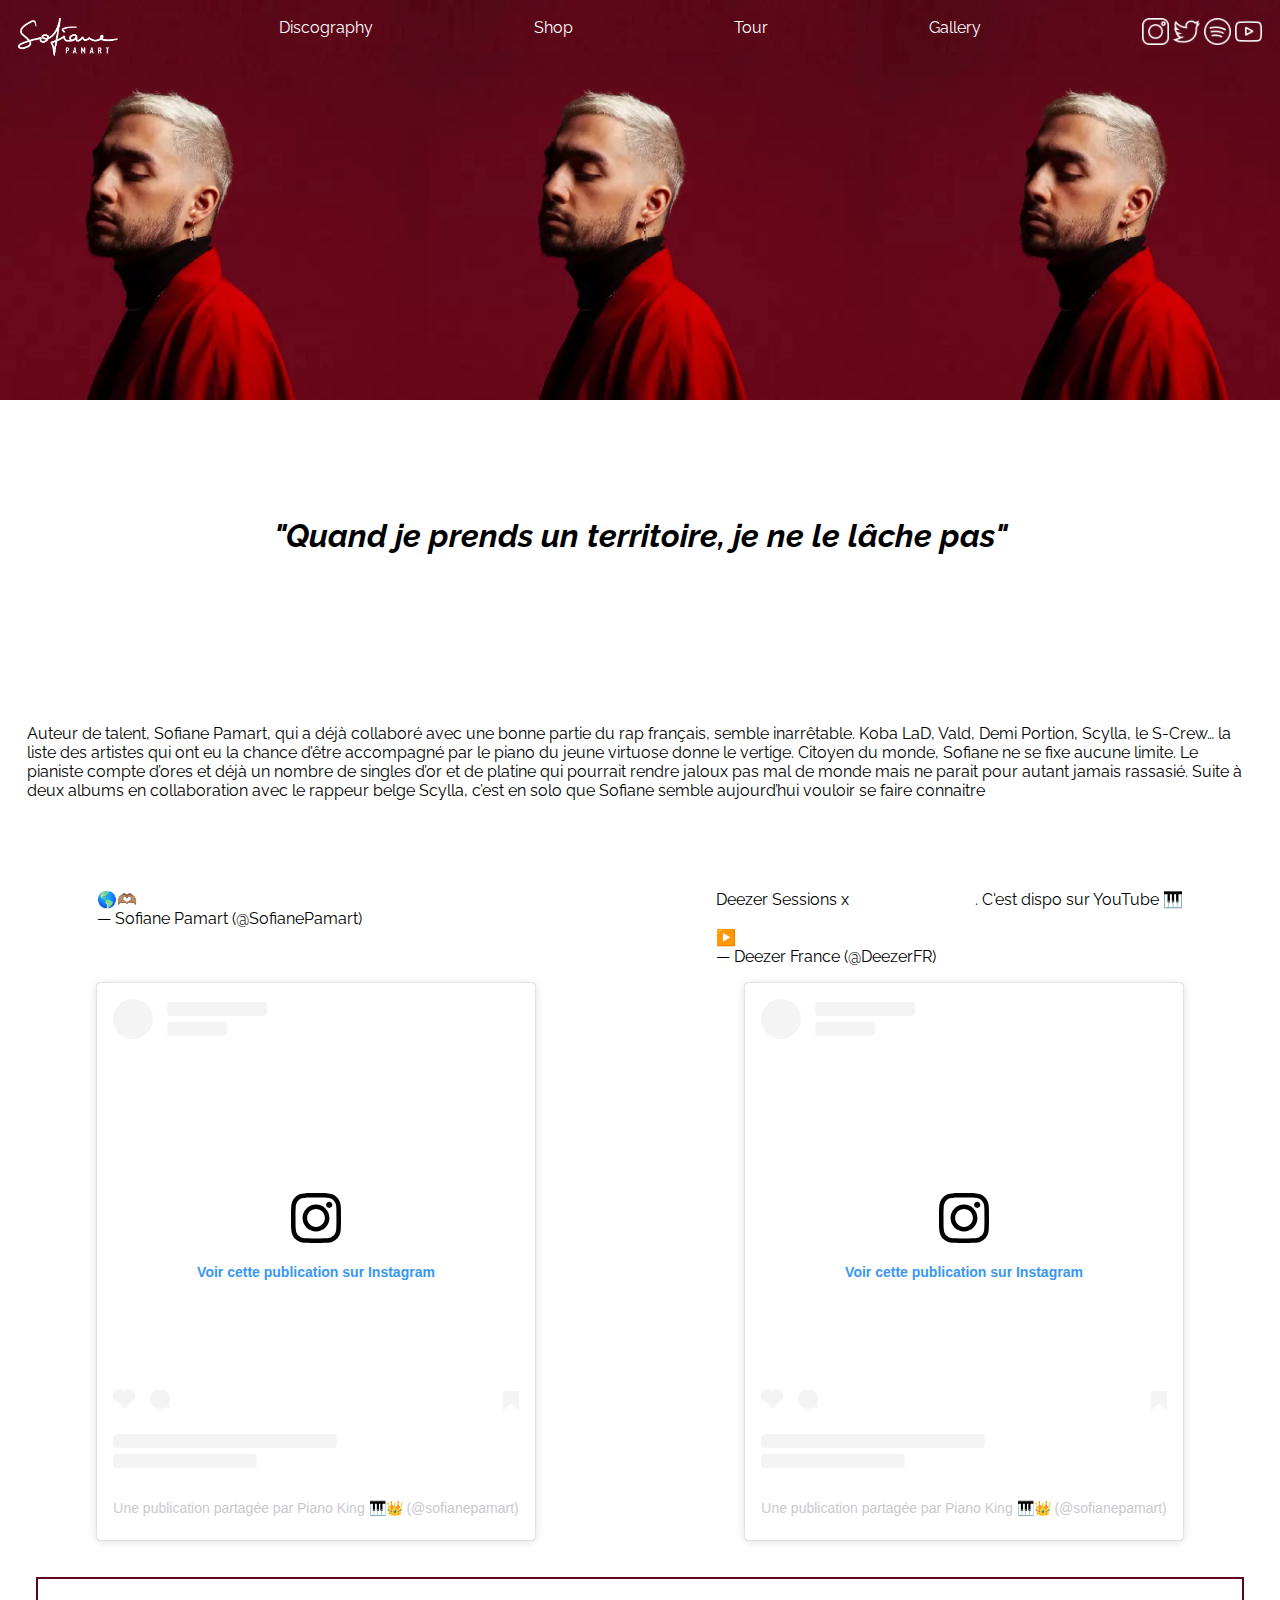
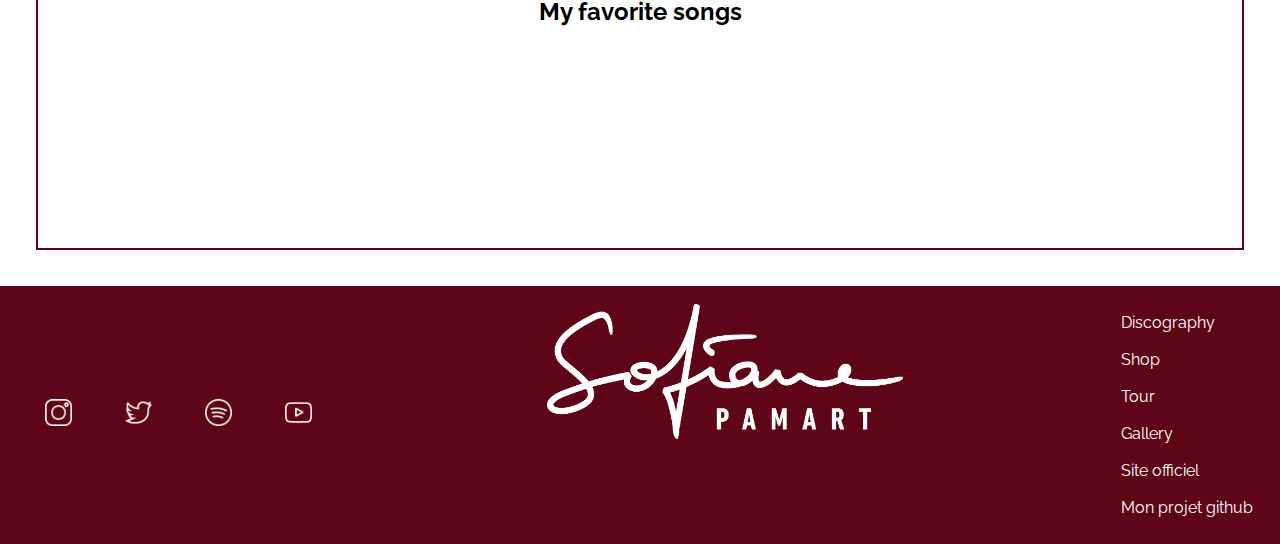
==== commit 7038cffe: "décallage page tour OK! début page discography." ====
--- a/index.html
+++ b/index.html
@@ -42,7 +42,7 @@
     <main>
         <article>
             <div class="citation">
-                <h1>"Quand je prend un territoire, je ne le lâche pas"</h1>
+                <h1>"Quand je prends un territoire, je ne le lâche pas"</h1>
             </div>
             <div class="presentation">
                 <p>Auteur de talent, Sofiane Pamart, qui a déjà collaboré avec une bonne partie du rap français, semble
--- a/fansite.css
+++ b/fansite.css
@@ -2,9 +2,6 @@
 :root{
     --raleway:"Raleway";
 }
-
-
-
 body{
     font-family: var(--raleway);
 }
@@ -117,7 +114,7 @@
 }
 
 .dates > h2{
-    text-align: center;
+text-align: center;
  width: 10%;    
 }
 
@@ -130,7 +127,8 @@
 
 .dates > h3{
     text-align: center;
- width: 15%;    
+    width: 10%;    
+ margin: 20px;
 }
 .lieu{
     display: flex;
@@ -139,15 +137,16 @@
     text-align: center;
 }
 span{
-    display: flex;
-    flex-direction: row;
+    /* display: flex;
+    flex-direction: row; */
     border: solid 1px #5e0618;
     width: 98%;
+    /* justify-content: center; */
+}
+#spanDiv{
+    display: flex;
     justify-content: center;
-}
-#spanDiv{
-    display: flex;
-    justify-content: center;
+    margin: 2vh;
 }
 .dates > button{
     background-color: white;
@@ -329,3 +328,10 @@
     width: auto;
     height: 300px;
   }
+/* discography */
+.disco{
+  margin-bottom: 2vh;
+}
+.discography h3, .discography h1{
+  margin:2vh;
+}